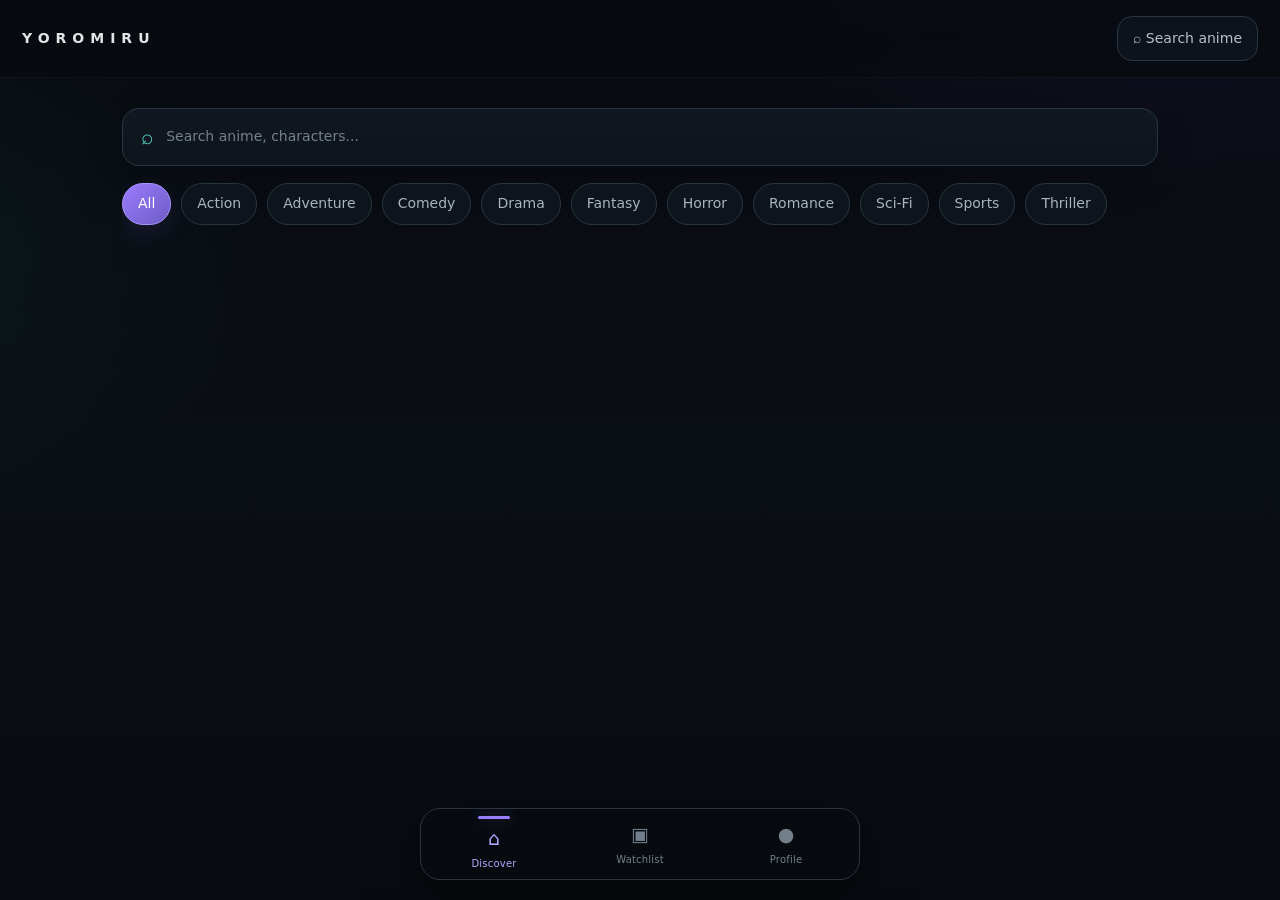
==== index.html @ e3114df3 "Add files via upload" ====
<!doctype html><html><head><meta charset="utf-8"><meta name="viewport" content="width=device-width,initial-scale=1"><meta name="theme-color" content="#0b0d14"><link rel="manifest" href="manifest.webmanifest"><link rel="stylesheet" href="styles.css?v=445"><title>Yorumiru — v4.4.4</title></head><body>
<header><b>YOROMIRU</b><button id="search">⌕ Search anime</button></header>
<main>
<section id="explore" class="page active"><div class="search"><span>⌕</span><input id="q" placeholder="Search anime, characters..."></div><div id="genres" class="chips"></div><div id="feed" class="grid"></div></section>
<section id="watch" class="page"><div class="tabs"><button class="active" data-tab="list">WATCHLIST</button><button data-tab="upcoming">UPCOMING</button></div><div id="watchContent"></div></section>
<section id="profile" class="page"><div class="hero">
<div class="banner" id="profileBanner" title="Change background"></div>
<button class="imageEdit bannerEdit" id="bannerEdit" aria-label="Change background">✎</button>
<div class="avatar" id="profileAvatar" title="Change profile picture">Y</div>
<button class="imageEdit avatarEdit" id="avatarEdit" aria-label="Change profile picture">✎</button>
<button id="dots">•••</button><h2 id="username">Yorumiru User</h2>
<input type="file" id="bannerFile" accept="image/*" hidden>
<input type="file" id="avatarFile" accept="image/*" hidden>
</div><div class="stats"><div><b id="hours">0h</b><small>TIME WATCHED</small></div><div><b id="episodes">0</b><small>EPISODES</small></div><div><b>0</b><small>FRIENDS</small></div></div><section><h3>Favorite shows</h3><div id="favShows" class="row"></div></section><section><div class="sectionHead"><h3>Favorite characters</h3><button id="addChar">＋ Add</button></div><div id="favChars" class="row"></div></section><section><h3>My collection</h3><div id="collection"></div></section><div class="developer"><b>Yorumiru</b><span>Developed by Irfanul Haq M</span><span>irfanulhaqm@gmail.com · 7907759546</span></div></section>
</main><nav><button class="nav active" data-page="explore">⌂<small>Discover</small></button><button class="nav" data-page="watch">▣<small>Watchlist</small></button><button class="nav" data-page="profile">●<small>Profile</small></button></nav>
<dialog id="animeDlg"><div id="anime"></div></dialog><dialog id="epDlg"><div id="eps"></div></dialog><dialog id="settingsDlg"><div class="modal">
<button class="x" data-close="settingsDlg">×</button><h2>Profile & settings</h2>
<label>Username<input id="name"></label>
<div class="imageSettings"><button class="secondary" id="settingsAvatar">Change profile picture</button><button class="secondary" id="settingsBanner">Change background</button></div>
<button class="primary wide" id="save">Save</button><p class="muted">Accounts can use a username without phone number or email.</p>
</div></dialog><dialog id="charDlg"><div class="modal"><button class="x" data-close="charDlg">×</button><h2>Favorite character</h2><input id="cq" placeholder="Search a character..."><div id="chars"></div></div></dialog>
<dialog id="bannerDlg"><div class="modal"><button class="x" data-close="bannerDlg">×</button><h2>Anime banner collection</h2><p class="muted">Choose a banner from anime artwork, or search for an anime.</p><div class="bannerSearch"><input id="bq" placeholder="Search anime banners..."><button class="secondary" id="bSearch">Search</button></div><div id="bannerList" class="bannerGrid"></div></div></dialog>
<script src="app.js?v=445"></script></body></html>
---- styles.css ----
*{box-sizing:border-box}
:root{
  --bg:#080b10;
  --bg2:#0b1016;
  --surface:#10161e;
  --surface2:#141c25;
  --surface3:#1a2430;
  --line:#25313d;
  --line-soft:#ffffff0a;
  --text:#f4f6f8;
  --muted:#8c98a5;
  --muted2:#b6c0ca;
  --accent:#9a7cff;
  --accent-soft:#b8a5ff;
  --teal:#55d7c7;
  --teal-soft:#8ce8dd;
  --success:#70d6a3;
  --danger:#ed7f98;
  --radius:18px;
  --shadow:0 18px 55px #00000080;
}

html{background:var(--bg);color-scheme:dark}
body{
  margin:0;
  min-height:100vh;
  color:var(--text);
  background:
    radial-gradient(760px 430px at 92% -8%,#6e4cff18,transparent 66%),
    radial-gradient(620px 420px at -12% 28%,#1b777019,transparent 68%),
    linear-gradient(180deg,#080b10 0%,#0a0f15 52%,#080b10 100%);
  font:14px/1.55 Inter,ui-sans-serif,system-ui,-apple-system,BlinkMacSystemFont,"Segoe UI",sans-serif;
  letter-spacing:.008em;
}
body:before{
  content:"";
  position:fixed;inset:0;pointer-events:none;z-index:-1;
  background:linear-gradient(115deg,transparent 0 58%,#9a7cff05 72%,transparent 90%);
}
button,input{font:inherit;color:inherit}
button{cursor:pointer;-webkit-tap-highlight-color:transparent}
button:focus-visible,input:focus-visible{outline:2px solid var(--accent);outline-offset:3px}

header{
  height:78px;
  display:flex;
  align-items:center;
  justify-content:space-between;
  padding:14px 22px;
  position:sticky;top:0;z-index:20;
  background:#080b10e8;
  backdrop-filter:blur(22px) saturate(125%);
  border-bottom:1px solid #ffffff08;
}
header b{
  font-size:14px;
  letter-spacing:6px;
  font-weight:650;
  color:#eef1f4;
  opacity:.95;
}
header button{
  min-width:136px;
  background:#10161ed9;
  border:1px solid #293744;
  border-radius:15px;
  padding:11px 15px;
  color:var(--muted2);
  transition:.22s ease;
}
header button:hover{
  color:var(--text);
  border-color:#4a4b68;
  background:#151c25;
  transform:translateY(-1px);
}

main{max-width:1080px;margin:auto;padding:30px 22px 112px}
.page{display:none;animation:pageIn .24s ease both}
.page.active{display:block}
@keyframes pageIn{from{opacity:.45;transform:translateY(7px)}to{opacity:1;transform:none}}

.search{
  display:flex;gap:12px;align-items:center;
  min-height:58px;padding:0 18px;
  background:linear-gradient(180deg,#111821ee,#0e151de8);
  border:1px solid #293642;
  border-radius:17px;
  box-shadow:0 10px 34px #00000038;
  transition:.22s ease;
}
.search:focus-within{
  border-color:#5e4f8d;
  box-shadow:0 0 0 4px #9a7cff0b,0 15px 40px #00000055;
}
.search span{font-size:21px;color:var(--teal)}
input{width:100%;padding:14px 0;background:transparent;border:0;outline:0;color:var(--text)}
input::placeholder{color:#74808c}

.chips,.tabs,.row{display:flex;gap:10px;overflow:auto;scrollbar-width:none}
.chips::-webkit-scrollbar,.tabs::-webkit-scrollbar,.row::-webkit-scrollbar{display:none}
.chips{padding:17px 0 20px}
.chips button,.tabs button,.sectionHead button,.secondary{
  padding:9px 15px;
  border-radius:999px;
  border:1px solid #273541;
  background:#0d141b;
  color:#aab5bf;
  white-space:nowrap;
  transition:.2s ease;
}
.chips button:hover,.tabs button:hover,.secondary:hover{
  color:var(--text);border-color:#465362;background:#151d26;
}
.chips button.active,.tabs button.active{
  background:linear-gradient(135deg,#9a7cff,#6d5bc4);
  color:#fff;
  border-color:#aa96ff;
  box-shadow:0 8px 24px #5d46bd2d;
}
.tabs{margin-bottom:24px}
.tabs button{
  flex:1;
  min-height:44px;
  border-radius:13px;
  font-weight:700;
  letter-spacing:.07em;
  font-size:12px;
}

.grid{
  display:grid;
  grid-template-columns:repeat(4,minmax(0,1fr));
  gap:18px;
}
.card{
  position:relative;
  background:#10161de8;
  border:1px solid #273440;
  border-radius:19px;
  overflow:hidden;
  box-shadow:0 12px 35px #0000003d;
  transition:transform .25s ease,border-color .25s ease,box-shadow .25s ease;
}
.card:after{
  content:"";position:absolute;inset:0;pointer-events:none;
  border-radius:inherit;
  box-shadow:inset 0 1px #ffffff08;
}
.card:hover{
  transform:translateY(-4px);
  border-color:#4a5268;
  box-shadow:0 20px 45px #00000065;
}
.poster{
  aspect-ratio:2/3;
  background:#111923;
  overflow:hidden;
}
.poster img{
  width:100%;height:100%;object-fit:cover;display:block;
  transition:transform .45s ease,filter .45s ease;
}
.card:hover .poster img{transform:scale(1.035);filter:saturate(1.05)}
.body{padding:13px 14px 15px}
.title{
  font-weight:700;
  white-space:nowrap;overflow:hidden;text-overflow:ellipsis;
  font-size:13px;
}
.meta,.muted{font-size:11px;color:var(--muted)}
.meta{margin-top:3px}

.watch{
  display:grid;
  grid-template-columns:82px 1fr;
  gap:15px;
  padding:15px 4px;
  border-bottom:1px solid var(--line-soft);
  transition:.2s ease;
}
.watch:hover{background:#ffffff03}
.thumb{
  width:82px;height:109px;border-radius:13px;overflow:hidden;
  background:var(--surface2);border:1px solid #273440;
}
.thumb img{width:100%;height:100%;object-fit:cover}
.watch b{font-weight:700}
.bar{
  height:5px;background:#252e38;border-radius:99px;
  margin-top:10px;overflow:hidden;
}
.bar i{
  display:block;height:100%;
  background:linear-gradient(90deg,var(--teal),var(--accent));
  border-radius:inherit;
}

.hero{
  height:322px;
  position:relative;
  margin-bottom:76px;
  border-radius:24px;
  overflow:visible;
  background:var(--surface);
  border:1px solid #293642;
  box-shadow:var(--shadow);
}
.banner{
  height:244px;
  border-radius:23px 23px 0 0;
  overflow:hidden;
  position:relative;
  background:
    radial-gradient(circle at 78% 30%,#9a7cff25,transparent 34%),
    linear-gradient(135deg,#123331,#172735 58%,#171324);
}
.banner:before{
  content:"";position:absolute;inset:0;
  background:
    linear-gradient(110deg,transparent 35%,#55d7c70b 60%,transparent 75%),
    radial-gradient(450px 180px at 50% 100%,#00000055,transparent 70%);
}
.banner:after{
  content:"";position:absolute;inset:0;
  background:linear-gradient(180deg,transparent 30%,#0d141b 100%);
}
.avatar{
  position:absolute;bottom:-40px;left:28px;
  width:112px;height:112px;border-radius:50%;
  border:6px solid var(--bg);
  display:grid;place-items:center;
  background:linear-gradient(140deg,var(--accent),#5b9ff7);
  color:#fff;font-size:30px;font-weight:800;
  box-shadow:0 10px 28px #00000090;
}
.hero h2{
  position:absolute;left:158px;bottom:15px;margin:0;
  font-size:23px;font-weight:700;letter-spacing:-.02em;
}
.hero #dots{
  position:absolute;right:16px;bottom:15px;
  width:42px;height:42px;padding:0;
  background:#0a1016cc;
  border:1px solid #ffffff12;
  border-radius:50%;
  color:#fff;
}

.stats{display:grid;grid-template-columns:repeat(3,1fr);gap:12px}
.stats div{
  background:linear-gradient(180deg,#121a22,#0e151c);
  border:1px solid #293642;
  padding:15px 10px;
  text-align:center;
  border-radius:16px;
  box-shadow:0 8px 25px #00000025;
}
.stats b{display:block;color:var(--teal);font-size:21px;font-weight:750}
.stats small{font-size:8px;color:var(--muted);letter-spacing:.11em}
section section{margin-top:34px}
section h3{font-size:15px;letter-spacing:.01em;margin-bottom:12px}
.sectionHead{display:flex;justify-content:space-between;align-items:center}
.sectionHead h3{margin:0}
.sectionHead button{font-size:12px}

.row{min-height:105px;padding:4px 1px 6px}
.mini{width:108px;flex:none}
.mini img{
  width:108px;height:148px;object-fit:cover;
  border-radius:12px;border:1px solid #2a3742;
}
.mini b{display:block;font-size:11px;margin-top:6px;white-space:nowrap;overflow:hidden;text-overflow:ellipsis}
.char{width:86px;flex:none;text-align:center}
.char img{
  width:70px;height:70px;border-radius:50%;object-fit:cover;
  border:2px solid #30404c;
}
.char small{display:block;margin-top:5px;white-space:nowrap;overflow:hidden;text-overflow:ellipsis}

.developer{
  margin-top:36px;padding:18px;
  background:#0f161de8;
  border:1px solid #293642;
  border-radius:16px;
  display:grid;gap:4px;color:var(--muted);
}
.developer b{color:var(--text)}

nav{
  position:fixed;bottom:0;left:0;right:0;
  height:82px;
  display:grid;grid-template-columns:repeat(3,1fr);
  background:#080c11ee;
  border-top:1px solid #202c37;
  backdrop-filter:blur(24px) saturate(125%);
  z-index:30;
  padding-bottom:env(safe-area-inset-bottom);
}
.nav{
  position:relative;
  border:0;background:transparent;
  color:#727f8b;font-size:19px;
  transition:.2s ease;
}
.nav small{display:block;font-size:10px;margin-top:3px;letter-spacing:.02em}
.nav.active{color:var(--accent-soft)}
.nav.active:before{
  content:"";display:block;
  width:32px;height:3px;border-radius:99px;
  background:var(--accent);
  margin:0 auto 5px;
  box-shadow:0 0 16px #9a7cff55;
}

dialog{
  width:min(780px,calc(100% - 18px));
  max-height:91vh;padding:0;
  border:1px solid #36414f;
  border-radius:23px;
  background:#0e141b;
  color:var(--text);
  box-shadow:0 30px 100px #000c;
}
dialog::backdrop{background:#000c;backdrop-filter:blur(6px)}
.modal,#anime,#eps{padding:23px}
.x{
  float:right;border:0;background:#ffffff07;
  font-size:27px;color:var(--muted);
  width:38px;height:38px;border-radius:50%;
}
.x:hover{background:#ffffff10;color:var(--text)}
.primary{
  background:linear-gradient(135deg,var(--accent),#6d5bc7);
  color:#fff;border:0;border-radius:13px;
  padding:11px 17px;font-weight:750;
  box-shadow:0 10px 25px #5d46bd38;
}
.primary:hover{filter:brightness(1.08);transform:translateY(-1px)}
.wide{width:100%;margin:10px 0}

.detailBanner{
  height:270px;border-radius:17px;overflow:hidden;
  background:var(--surface2);border:1px solid #2a3742;
  position:relative;
}
.detailBanner:after{
  content:"";position:absolute;inset:0;
  background:linear-gradient(180deg,transparent 42%,#0e141b 100%);
  pointer-events:none;
}
.detailBanner img{width:100%;height:100%;object-fit:cover}
.detailHead{
  display:flex;gap:16px;margin-top:-48px;
  position:relative;padding:0 13px;z-index:1;
}
.detailPoster{
  width:106px;height:156px;border-radius:13px;
  overflow:hidden;border:4px solid #0e141b;
  background:var(--surface2);box-shadow:0 14px 30px #000a;
}
.detailPoster img{width:100%;height:100%;object-fit:cover}
.detailHead h1{
  margin:62px 0 4px;font-size:26px;
  line-height:1.12;letter-spacing:-.025em;
}
.detailHead+.primary{margin:17px 13px 0}

.chars{display:flex;gap:12px;overflow:auto;scrollbar-width:none}
.chars::-webkit-scrollbar{display:none}
.cmini{width:78px;flex:none;text-align:center}
.cmini img{width:66px;height:66px;border-radius:50%;object-fit:cover;border:2px solid #30404c}
.cmini small{display:block;white-space:nowrap;overflow:hidden;text-overflow:ellipsis;margin-top:5px}

.season{
  display:flex;justify-content:space-between;align-items:center;
  padding:15px 16px;
  background:linear-gradient(180deg,#111a22,#0e151c);
  border:1px solid #293642;
  border-radius:13px;
  margin:8px 0;
  transition:.2s ease;
}
.season:hover{border-color:#4b526b;background:#151d26;transform:translateX(2px)}

.episode{
  display:grid;grid-template-columns:42px 1fr auto;
  gap:12px;align-items:center;
  padding:12px;
  background:#101820;
  border:1px solid #293642;
  border-radius:12px;
  margin:7px 0;
  transition:.18s ease;
}
.episode:hover{border-color:#4b526b;background:#151d25}
.episode.done{border-color:#2d594a;background:#0f211a}
.num{
  width:36px;height:36px;display:grid;place-items:center;
  background:#1a2430;border-radius:10px;
}
.done .num{background:#235441;color:#baffdf}

.similar{display:flex;gap:11px;overflow:auto;scrollbar-width:none}
.similar::-webkit-scrollbar{display:none}
.sim{width:108px;flex:none}
.sim img{width:108px;height:148px;object-fit:cover;border-radius:11px;border:1px solid #293642}
.sim b{display:block;font-size:11px;margin-top:5px;white-space:nowrap;overflow:hidden;text-overflow:ellipsis}

.result{
  display:flex;gap:10px;width:100%;text-align:left;
  background:#101820;border:1px solid #293642;
  border-radius:12px;margin:7px 0;padding:8px;
}
.result img{width:55px;height:75px;object-fit:cover;border-radius:8px}

@media(max-width:850px){
  .grid{grid-template-columns:repeat(3,minmax(0,1fr))}
}
@media(max-width:600px){
  header{height:72px;padding:12px 16px}
  header b{letter-spacing:5px;font-size:13px}
  header button{min-width:auto;padding:10px 13px}
  main{padding:22px 14px 104px}
  .search{min-height:56px}
  .grid{grid-template-columns:repeat(2,minmax(0,1fr));gap:14px}
  .card{border-radius:17px}
  .body{padding:11px 12px 13px}
  .hero{height:306px;margin-bottom:72px;border-radius:21px}
  .banner{height:226px;border-radius:20px 20px 0 0}
  .hero h2{font-size:20px;left:146px;bottom:13px;max-width:calc(100% - 205px);white-space:nowrap;overflow:hidden;text-overflow:ellipsis}
  .detailBanner{height:220px}
  .detailHead h1{font-size:22px}
}
@media(min-width:900px){
  nav{
    left:50%;right:auto;bottom:20px;
    transform:translateX(-50%);
    width:440px;height:72px;
    border:1px solid #293642;
    border-radius:20px;
    box-shadow:var(--shadow);
    overflow:hidden;
  }
}

/* V4.3 episode + recommendation patch */
.sim{cursor:pointer;transition:transform .2s ease,border-color .2s ease}
.sim:hover{transform:translateY(-3px)}
.sim img{display:block}
.episode{cursor:pointer}
#epLoading{padding:8px 0 10px}
#epList .episode .muted{display:-webkit-box;-webkit-line-clamp:2;-webkit-box-orient:vertical;overflow:hidden}

/* Yorumiru V4.3.1 interaction patch */
.banner{cursor:pointer;background-size:cover;background-position:center}
.banner.hasImage:after{background:linear-gradient(180deg,#00000018 20%,#0d141b 100%)}
.avatar{cursor:pointer;background-size:cover;background-position:center}
.imageEdit{
  position:absolute;z-index:6;width:32px;height:32px;padding:0;
  display:grid;place-items:center;border-radius:50%;
  background:#080d14e8;border:1px solid #ffffff1a;color:#fff;
  box-shadow:0 8px 20px #0009;font-size:14px;
}
.bannerEdit{right:14px;top:14px}
.avatarEdit{left:86px;bottom:22px}
.imageSettings{display:grid;grid-template-columns:1fr 1fr;gap:8px;margin:12px 0}
.secondary{
  padding:10px 14px;border-radius:999px;border:1px solid #273541;
  background:#0d141b;color:#aab5bf;
}
.secondary:hover{color:var(--text);border-color:#465362;background:#151d26}
.detailActions{display:flex;gap:9px;align-items:center;margin:17px 13px 0}
.detailActions .primary{margin:0}
.favoriteAction{
  background:#10161e;color:var(--muted2);border:1px solid #293642;
  border-radius:13px;padding:11px 15px;font-weight:750;
}
.favoriteAction.on{color:#f0b3ff;border-color:#8d6eea;background:#211735}
.poster{position:relative}
.favBtn{
  position:absolute;right:9px;top:9px;z-index:4;
  width:38px;height:38px;border-radius:50%;padding:0;
  display:grid;place-items:center;
  background:#080d14d9;border:1px solid #ffffff20;color:#fff;
  font-size:20px;backdrop-filter:blur(7px);
}
.favBtn.on{color:#f0b3ff;border-color:#8d6eea;background:#241735e8}
.miniImg{position:relative}
.miniHeart{
  position:absolute;right:5px;top:5px;width:28px;height:28px;
  border-radius:50%;padding:0;background:#080d14d9;
  border:1px solid #ffffff20;color:#f0b3ff;
}
.favMini,.collectionItem{cursor:pointer}
.favMini{transition:.18s ease}
.favMini:hover{transform:translateY(-2px)}
.collectionItem{position:relative;padding-right:38px}
.collectionItem .chev{position:absolute;right:15px;color:var(--muted)}
.charImg{position:relative;width:70px;height:70px;margin:auto}
.charImg img{width:70px;height:70px;border-radius:50%;object-fit:cover;border:2px solid #30404c}
.removeChar{
  position:absolute;right:-2px;top:-4px;width:22px;height:22px;
  padding:0;border-radius:50%;background:#080d14e8;
  border:1px solid #ffffff20;color:#fff;
}
@media(max-width:600px){
  .detailActions{flex-wrap:wrap}
  .detailActions .primary,.favoriteAction{flex:1}
  .bannerEdit{right:10px;top:10px}
  .avatarEdit{left:82px}
}
/* V4.3.2 anime banner collection */
.bannerSearch{display:flex;gap:8px;margin:12px 0 16px}
.bannerSearch input{border:1px solid #293642;background:#101820;border-radius:12px;padding:11px 13px}
.bannerSearch .secondary{border-radius:12px;min-width:86px}
.bannerGrid{display:grid;grid-template-columns:repeat(2,minmax(0,1fr));gap:10px;max-height:58vh;overflow:auto;padding-right:2px}
.bannerChoice{display:block;text-align:left;padding:0;background:#101820;border:1px solid #293642;border-radius:12px;overflow:hidden;color:var(--text);cursor:pointer}
.bannerChoice:hover{border-color:#7666b0;transform:translateY(-2px)}
.bannerChoice img{display:block;width:100%;height:86px;object-fit:cover}
.bannerChoice span{display:block;padding:7px 9px;font-size:11px;white-space:nowrap;overflow:hidden;text-overflow:ellipsis}
.result{align-items:center;color:var(--text);cursor:pointer;text-decoration:none}
.result span{font-weight:700}
@media(max-width:600px){.bannerGrid{grid-template-columns:1fr}.bannerChoice img{height:92px}}

/* V4.4.2 profile frame refinement */
.hero .banner{box-shadow:inset 0 0 0 1px #ffffff08}
.avatar{z-index:7}
.avatarEdit{z-index:8;left:108px;bottom:18px}
.hero #dots{z-index:8}
@media(max-width:600px){
  .avatar{left:24px;width:104px;height:104px;border-width:5px;bottom:-38px}
  .avatarEdit{left:99px;bottom:18px}
  .hero #dots{right:14px;bottom:13px}
}

/* V4.4.4 upcoming episodes */
.upLoading,.upEmpty{padding:28px 4px;color:var(--muted)}
.upList{display:grid;gap:12px;margin-top:14px}
.upCard{display:grid;grid-template-columns:70px 1fr auto;align-items:center;gap:14px;padding:12px;background:linear-gradient(180deg,#121a22,#0e151c);border:1px solid #293642;border-radius:16px;cursor:pointer;transition:.2s ease}
.upCard:hover{border-color:#4b5665;transform:translateY(-1px)}
.upThumb{width:70px;height:92px;border-radius:11px;overflow:hidden;background:var(--surface2);border:1px solid #273440}
.upThumb img{width:100%;height:100%;object-fit:cover;display:block}
.upInfo h3{margin:0 0 3px;font-size:15px}
.upEp{color:var(--teal);font-weight:700;margin-bottom:3px}
.upInfo strong{display:inline-block;margin-top:5px;color:var(--accent-soft);font-size:12px}
.upCard .chev{font-size:24px;color:var(--muted2)}
@media(max-width:600px){.upCard{grid-template-columns:62px 1fr auto}.upThumb{width:62px;height:82px}.upInfo h3{font-size:14px}}

/* V4.4.5 — Explore redesign: editorial spotlight + shuffled discovery grid */
#feed{align-items:start}
#feed:not(.searchResults) .card.feature{
  grid-column:span 2;
  grid-row:span 2;
  min-height:100%;
}
#feed:not(.searchResults) .card.feature .poster{
  aspect-ratio:16/10;
  min-height:245px;
}
#feed:not(.searchResults) .card.feature .body{padding:16px 17px 18px}
#feed:not(.searchResults) .card.feature .title{font-size:16px;white-space:normal;line-height:1.35}
#feed:not(.searchResults) .card.feature .meta{font-size:12px;margin-top:6px}
#feed:not(.searchResults) .card.feature .favBtn{width:46px;height:46px;font-size:22px}
#feed:not(.searchResults) .card:not(.feature){animation:recommendIn .3s ease both}
#feed:not(.searchResults) .card:nth-child(2){animation-delay:.025s}
#feed:not(.searchResults) .card:nth-child(3){animation-delay:.05s}
#feed:not(.searchResults) .card:nth-child(4){animation-delay:.075s}
#feed:not(.searchResults) .card:nth-child(5){animation-delay:.1s}
@keyframes recommendIn{from{opacity:0;transform:translateY(8px)}to{opacity:1;transform:none}}
@media(max-width:850px){
  #feed:not(.searchResults) .card.feature{grid-column:span 2;grid-row:span 1}
  #feed:not(.searchResults) .card.feature .poster{aspect-ratio:16/9;min-height:0}
}
@media(max-width:600px){
  #feed:not(.searchResults) .card.feature .poster{aspect-ratio:16/9}
  #feed:not(.searchResults) .card.feature .body{padding:13px 14px 15px}
  #feed:not(.searchResults) .card.feature .title{font-size:14px}
}
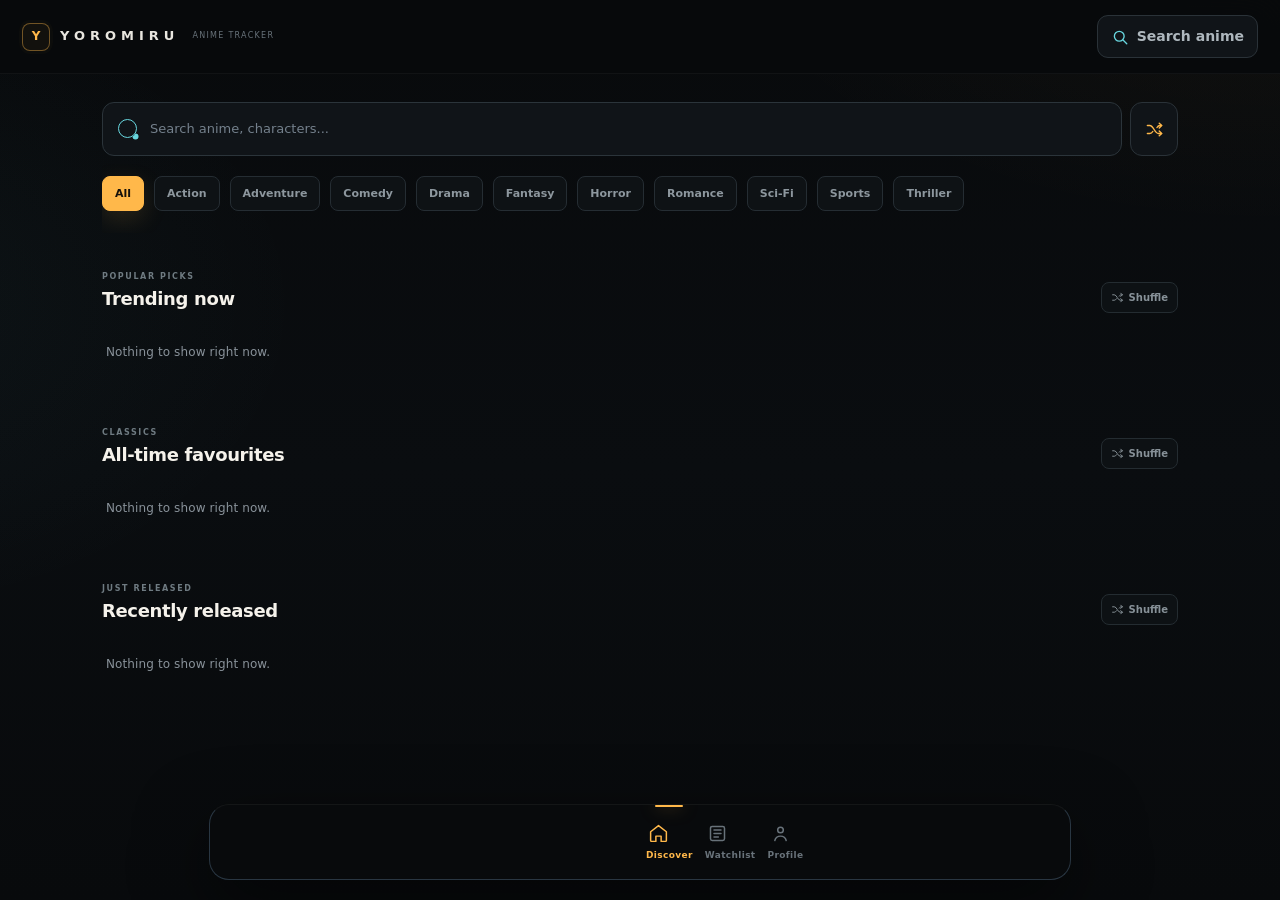
==== commit d71adf23: "Add files via upload" ====
--- a/index.html
+++ b/index.html
@@ -1,18 +1,36 @@
-<!doctype html><html><head><meta charset="utf-8"><meta name="viewport" content="width=device-width,initial-scale=1"><meta name="theme-color" content="#0b0d14"><link rel="manifest" href="manifest.webmanifest"><link rel="stylesheet" href="styles.css?v=445"><title>Yorumiru — v4.4.4</title></head><body>
-<header><b>YOROMIRU</b><button id="search">⌕ Search anime</button></header>
+<!doctype html><html><head><meta charset="utf-8"><meta name="viewport" content="width=device-width,initial-scale=1"><meta name="theme-color" content="#0b0d0f"><link rel="manifest" href="manifest.webmanifest"><link rel="stylesheet" href="styles.css?v=450"><title>Yorumiru — v4.5</title></head><body>
+<header>
+  <div class="brand"><span class="brandMark">Y</span><b>YOROMIRU</b><span class="brandSub">ANIME TRACKER</span></div>
+  <button id="search" class="headerSearch"><span class="svgIcon"><span class="iconSlot" data-icon="search"></span></span><span>Search anime</span></button>
+</header>
 <main>
-<section id="explore" class="page active"><div class="search"><span>⌕</span><input id="q" placeholder="Search anime, characters..."></div><div id="genres" class="chips"></div><div id="feed" class="grid"></div></section>
+<section id="explore" class="page active">
+<div class="exploreTop"><div class="search"><span>⌕</span><input id="q" placeholder="Search anime, characters..."></div><button id="shuffleExplore" class="shuffleBtn" aria-label="Shuffle recommendations"><span class="svgIcon"><span class="iconSlot" data-icon="shuffle"></span></span></button></div>
+<div id="genres" class="chips"></div>
+<div id="discovery" class="discovery">
+  <div id="spotlight"></div>
+  <section class="railSection" id="continueSection"><div class="railHead"><div><small>KEEP WATCHING</small><h2>Continue watching</h2></div></div><div id="continueRail" class="posterRail"></div></section>
+  <section class="railSection"><div class="railHead"><div><small>POPULAR PICKS</small><h2>Trending now</h2></div><button class="railShuffle" data-rail="trending"><span class="svgIcon"><span class="iconSlot" data-icon="shuffle"></span></span> Shuffle</button></div><div id="trendingRail" class="posterRail"></div></section>
+  <section class="railSection"><div class="railHead"><div><small>CLASSICS</small><h2>All-time favourites</h2></div><button class="railShuffle" data-rail="classic"><span class="svgIcon"><span class="iconSlot" data-icon="shuffle"></span></span> Shuffle</button></div><div id="classicRail" class="posterRail"></div></section>
+  <section class="railSection"><div class="railHead"><div><small>JUST RELEASED</small><h2>Recently released</h2></div><button class="railShuffle" data-rail="recent"><span class="svgIcon"><span class="iconSlot" data-icon="shuffle"></span></span> Shuffle</button></div><div id="recentRail" class="posterRail"></div></section>
+</div>
+<div id="searchResults" class="grid searchResultsGrid" hidden></div>
+</section>
 <section id="watch" class="page"><div class="tabs"><button class="active" data-tab="list">WATCHLIST</button><button data-tab="upcoming">UPCOMING</button></div><div id="watchContent"></div></section>
 <section id="profile" class="page"><div class="hero">
 <div class="banner" id="profileBanner" title="Change background"></div>
-<button class="imageEdit bannerEdit" id="bannerEdit" aria-label="Change background">✎</button>
+<button class="imageEdit bannerEdit" id="bannerEdit" aria-label="Change background"><span class="svgIcon"><span class="iconSlot" data-icon="edit"></span></span></button>
 <div class="avatar" id="profileAvatar" title="Change profile picture">Y</div>
-<button class="imageEdit avatarEdit" id="avatarEdit" aria-label="Change profile picture">✎</button>
-<button id="dots">•••</button><h2 id="username">Yorumiru User</h2>
+<button class="imageEdit avatarEdit" id="avatarEdit" aria-label="Change profile picture"><span class="svgIcon"><span class="iconSlot" data-icon="edit"></span></span></button>
+<button id="dots" aria-label="Profile settings"><span class="svgIcon"><span class="iconSlot" data-icon="more"></span></span></button><h2 id="username">Yorumiru User</h2>
 <input type="file" id="bannerFile" accept="image/*" hidden>
 <input type="file" id="avatarFile" accept="image/*" hidden>
-</div><div class="stats"><div><b id="hours">0h</b><small>TIME WATCHED</small></div><div><b id="episodes">0</b><small>EPISODES</small></div><div><b>0</b><small>FRIENDS</small></div></div><section><h3>Favorite shows</h3><div id="favShows" class="row"></div></section><section><div class="sectionHead"><h3>Favorite characters</h3><button id="addChar">＋ Add</button></div><div id="favChars" class="row"></div></section><section><h3>My collection</h3><div id="collection"></div></section><div class="developer"><b>Yorumiru</b><span>Developed by Irfanul Haq M</span><span>irfanulhaqm@gmail.com · 7907759546</span></div></section>
-</main><nav><button class="nav active" data-page="explore">⌂<small>Discover</small></button><button class="nav" data-page="watch">▣<small>Watchlist</small></button><button class="nav" data-page="profile">●<small>Profile</small></button></nav>
+</div><div class="stats"><div><b id="hours">0h</b><small>TIME WATCHED</small></div><div><b id="episodes">0</b><small>EPISODES</small></div><div><b>0</b><small>FRIENDS</small></div></div><section><h3>Favorite shows</h3><div id="favShows" class="row"></div></section><section><div class="sectionHead"><h3>Favorite characters</h3><button id="addChar"><span class="svgIcon"><span class="iconSlot" data-icon="plus"></span></span> Add</button></div><div id="favChars" class="row"></div></section><section><h3>My collection</h3><div id="collection"></div></section><div class="developer"><b>Yorumiru</b><span>Developed by Irfanul Haq M</span><span>irfanulhaqm@gmail.com · 7907759546</span></div></section>
+</main><nav>
+  <button class="nav active" data-page="explore"><span class="navIcon"><span class="iconSlot" data-icon="home"></span></span><small>Discover</small></button>
+  <button class="nav" data-page="watch"><span class="navIcon"><span class="iconSlot" data-icon="list"></span></span><small>Watchlist</small></button>
+  <button class="nav" data-page="profile"><span class="navIcon"><span class="iconSlot" data-icon="user"></span></span><small>Profile</small></button>
+</nav>
 <dialog id="animeDlg"><div id="anime"></div></dialog><dialog id="epDlg"><div id="eps"></div></dialog><dialog id="settingsDlg"><div class="modal">
 <button class="x" data-close="settingsDlg">×</button><h2>Profile & settings</h2>
 <label>Username<input id="name"></label>
@@ -20,4 +38,4 @@
 <button class="primary wide" id="save">Save</button><p class="muted">Accounts can use a username without phone number or email.</p>
 </div></dialog><dialog id="charDlg"><div class="modal"><button class="x" data-close="charDlg">×</button><h2>Favorite character</h2><input id="cq" placeholder="Search a character..."><div id="chars"></div></div></dialog>
 <dialog id="bannerDlg"><div class="modal"><button class="x" data-close="bannerDlg">×</button><h2>Anime banner collection</h2><p class="muted">Choose a banner from anime artwork, or search for an anime.</p><div class="bannerSearch"><input id="bq" placeholder="Search anime banners..."><button class="secondary" id="bSearch">Search</button></div><div id="bannerList" class="bannerGrid"></div></div></dialog>
-<script src="app.js?v=445"></script></body></html>+<script src="app.js?v=450"></script></body></html>
--- a/styles.css
+++ b/styles.css
@@ -578,3 +578,319 @@
   #feed:not(.searchResults) .card.feature .body{padding:13px 14px 15px}
   #feed:not(.searchResults) .card.feature .title{font-size:14px}
 }
+
+/* V4.4.6 Explore redesign — editorial discovery layout */
+.exploreTop{display:grid;grid-template-columns:1fr 52px;gap:10px;align-items:stretch;margin-bottom:10px}
+.shuffleBtn{border:1px solid #293642;border-radius:17px;background:linear-gradient(180deg,#121a22,#0e151c);color:var(--teal);font-size:24px;box-shadow:0 10px 28px #0000002e}
+.shuffleBtn:active{transform:rotate(30deg) scale(.96)}
+.discovery{display:block}
+#genres{padding:12px 0 20px}
+.railSection{margin:30px 0 0}
+.railHead{display:flex;align-items:end;justify-content:space-between;gap:12px;margin-bottom:12px}
+.railHead small{display:block;color:var(--teal);font-size:9px;letter-spacing:.18em;font-weight:800;margin-bottom:2px}
+.railHead h2{font-size:19px;margin:0;letter-spacing:-.02em}
+.railShuffle{border:0;background:transparent;color:var(--muted);font-size:11px;padding:5px 2px}
+.railShuffle:hover{color:var(--text)}
+.posterRail{display:flex;gap:13px;overflow-x:auto;padding:2px 2px 10px;scrollbar-width:none;scroll-snap-type:x proximity}
+.posterRail::-webkit-scrollbar{display:none}
+.railCard{width:142px;flex:0 0 142px;scroll-snap-align:start;cursor:pointer}
+.railPoster{height:201px;border-radius:15px;overflow:hidden;position:relative;background:#111923;border:1px solid #293642;box-shadow:0 10px 26px #00000035}
+.railPoster img{width:100%;height:100%;object-fit:cover;display:block;transition:transform .35s ease}
+.railCard:hover .railPoster img{transform:scale(1.035)}
+.railTitle{font-weight:700;font-size:12px;margin:8px 2px 0;white-space:nowrap;overflow:hidden;text-overflow:ellipsis}
+.railMeta{font-size:10px;color:var(--muted);margin:2px 2px 0}
+.railProgress{height:4px;background:#252e38;border-radius:99px;margin:7px 2px 0;overflow:hidden}
+.railProgress i{display:block;height:100%;background:linear-gradient(90deg,var(--teal),var(--accent));border-radius:inherit}
+.railFav{position:absolute;top:8px;right:8px;width:34px;height:34px;border-radius:50%;border:1px solid #ffffff24;background:#080d14d9;color:#fff;backdrop-filter:blur(7px);font-size:18px;padding:0}
+.railFav.on{color:#f0b3ff;border-color:#8d6eea;background:#241735e8}
+.railBadge{position:absolute;left:8px;bottom:8px;padding:4px 7px;border-radius:7px;background:#080d14dd;border:1px solid #ffffff1a;font-size:8px;letter-spacing:.08em;color:#dce5eb}
+.railEmpty{color:var(--muted);font-size:12px;padding:15px 2px}
+.spotlight{position:relative;height:330px;border:1px solid #293642;border-radius:24px;overflow:hidden;background:#111923;box-shadow:0 22px 55px #00000045;cursor:pointer}
+.spotImage,.spotImage img{position:absolute;inset:0;width:100%;height:100%}
+.spotImage img{object-fit:cover;object-position:center}
+.spotShade{position:absolute;inset:0;background:linear-gradient(90deg,#070b10f5 0%,#070b10b5 34%,#070b1030 68%,#070b1005 100%),linear-gradient(0deg,#070b10d8 0%,transparent 55%)}
+.spotCopy{position:absolute;left:25px;bottom:24px;width:min(520px,72%)}
+.spotCopy small{color:var(--teal);font-size:9px;letter-spacing:.18em;font-weight:800}
+.spotCopy h1{font-size:29px;line-height:1.08;margin:5px 0 5px;letter-spacing:-.035em}
+.spotMeta{font-size:11px;color:#c0c9d0}
+.spotCopy p{font-size:11px;line-height:1.55;color:#9faab4;margin:9px 0 12px;display:-webkit-box;-webkit-line-clamp:2;-webkit-box-orient:vertical;overflow:hidden}
+.spotBtn{padding:9px 15px;border-radius:11px;font-size:11px}
+.searchResultsGrid{margin-top:5px}
+.searchResultsGrid[hidden],#discovery[hidden]{display:none}
+.searchLoading,.searchEmpty{padding:30px 4px}
+#continueSection[hidden]{display:none}
+@media(max-width:600px){
+ .exploreTop{grid-template-columns:1fr 48px}
+ .spotlight{height:300px;border-radius:20px}
+ .spotCopy{left:18px;bottom:18px;width:82%}
+ .spotCopy h1{font-size:23px}
+ .spotCopy p{font-size:10px;margin:7px 0 10px}
+ .railSection{margin-top:26px}
+ .railHead h2{font-size:17px}
+ .railCard{width:128px;flex-basis:128px}
+ .railPoster{height:182px;border-radius:14px}
+}
+@media(min-width:900px){.spotlight{height:360px}.railCard{width:154px;flex-basis:154px}.railPoster{height:218px}}
+
+/* =========================================================
+   YOROMIRU 4.5 — OBSIDIAN / SIGNAL VISUAL SYSTEM
+   Full visual overhaul: new palette, geometry, iconography,
+   navigation, cards, profile frame and dialogs.
+   ========================================================= */
+:root{
+  --bg:#080a0c;
+  --bg2:#0d1013;
+  --surface:#111519;
+  --surface2:#151a1f;
+  --surface3:#1b2228;
+  --line:#2a3238;
+  --line-soft:#ffffff0d;
+  --text:#f5f2eb;
+  --muted:#89929a;
+  --muted2:#c0c6ca;
+  --accent:#ffb84a;
+  --accent-soft:#ffd27e;
+  --teal:#68d7df;
+  --teal-soft:#9be9ed;
+  --success:#71d39b;
+  --danger:#ef7181;
+  --radius:14px;
+  --shadow:0 24px 70px #00000080;
+}
+html{background:var(--bg);color-scheme:dark}
+body{
+  background:
+    radial-gradient(900px 500px at 100% -10%,#ffb84a0c,transparent 64%),
+    radial-gradient(700px 480px at -12% 34%,#68d7df0a,transparent 66%),
+    linear-gradient(180deg,#080a0c 0%,#0a0d10 52%,#080a0c 100%);
+  color:var(--text);
+  font-family:Inter,ui-sans-serif,system-ui,-apple-system,BlinkMacSystemFont,"Segoe UI",sans-serif;
+}
+body:before{background:linear-gradient(125deg,transparent 0 50%,#ffb84a04 70%,transparent 92%)}
+button{font-weight:600}
+
+/* Header */
+header{
+  height:74px;padding:12px 22px;
+  background:#080a0cf0;border-bottom:1px solid #ffffff0a;
+  backdrop-filter:blur(20px) saturate(120%);
+}
+.brand{display:flex;align-items:center;gap:10px;min-width:0}
+.brandMark{
+  width:28px;height:28px;display:grid;place-items:center;
+  border:1px solid #ffb84a66;border-radius:8px;
+  color:var(--accent);font-size:12px;font-weight:900;letter-spacing:0;
+  background:#ffb84a0c;box-shadow:0 0 0 3px #ffb84a05;
+}
+.brand b{font-size:13px;letter-spacing:5px;color:#f5f2eb}
+.brandSub{font-size:8px;letter-spacing:.16em;color:#68727a;padding-left:3px}
+.headerSearch{
+  display:flex;align-items:center;gap:8px;min-width:142px;
+  border:1px solid #2a3238;border-radius:11px;padding:10px 13px;
+  background:#101418;color:#aeb7bd;transition:.2s ease;
+}
+.headerSearch:hover{border-color:#4b555d;color:var(--text);background:#151a1e}
+.svgIcon,.iconSlot{display:inline-flex;align-items:center;justify-content:center}
+.svgIcon svg,.iconSlot svg{width:18px;height:18px;fill:none;stroke:currentColor;stroke-width:1.8;stroke-linecap:round;stroke-linejoin:round}
+.headerSearch .svgIcon{color:var(--teal)}
+
+main{max-width:1120px;padding:28px 22px 116px}
+.page{animation:pageIn .2s ease both}
+
+/* Search */
+.exploreTop{grid-template-columns:1fr 48px;gap:8px;margin-bottom:8px}
+.search{
+  min-height:54px;padding:0 16px;border-radius:12px;
+  background:#101418;border:1px solid #2b343a;box-shadow:none;
+}
+.search:focus-within{border-color:#68d7df66;box-shadow:0 0 0 3px #68d7df0b}
+.search span{font-size:0;color:var(--teal)}
+.search span:before{content:"";display:block;width:17px;height:17px;border:1.8px solid currentColor;border-radius:50%;box-shadow:8px 8px 0 -6.5px currentColor;transform:translate(-1px,-1px)}
+.search input{font-size:13px}
+.shuffleBtn{
+  border:1px solid #2a3238;border-radius:12px;background:#101418;color:var(--accent);
+  box-shadow:none;font-size:0;display:grid;place-items:center;transition:.2s ease;
+}
+.shuffleBtn:hover{border-color:#ffb84a66;background:#16191b}
+.shuffleBtn:active{transform:rotate(90deg) scale(.94)}
+.shuffleBtn .svgIcon svg{width:19px;height:19px}
+#genres{padding:12px 0 22px}
+.chips button{
+  border-radius:8px;padding:8px 12px;background:#0e1215;border:1px solid #252d33;color:#8d979e;
+  font-size:11px;font-weight:650;
+}
+.chips button.active{background:#ffb84a;color:#16110a;border-color:#ffb84a;box-shadow:0 8px 24px #ffb84a22}
+
+/* Discovery hierarchy */
+.spotlight{
+  height:372px;border-radius:18px;border:1px solid #30383d;
+  background:#101417;box-shadow:0 25px 70px #00000055;
+}
+.spotImage img{object-position:center 35%;filter:saturate(.92) contrast(1.04)}
+.spotShade{background:linear-gradient(90deg,#080a0cf5 0%,#080a0cc9 30%,#080a0c48 65%,#080a0c08 100%),linear-gradient(0deg,#080a0ce8 0%,transparent 58%)}
+.spotCopy{left:28px;bottom:28px;width:min(560px,70%)}
+.spotCopy small{color:var(--accent);letter-spacing:.2em}
+.spotCopy h1{font-size:31px}
+.spotMeta{color:#d1d5d6}
+.spotCopy p{color:#a8b0b5}
+.spotBtn,.primary{
+  background:var(--accent)!important;color:#17110a!important;border:1px solid var(--accent)!important;
+  border-radius:9px!important;font-weight:800;box-shadow:0 10px 28px #ffb84a20!important;
+}
+.primary:hover{filter:brightness(1.06);transform:translateY(-1px)}
+.railSection{margin:38px 0 0}
+.railHead{margin-bottom:13px}
+.railHead small{color:#6f7b82;font-size:8px;letter-spacing:.2em}
+.railHead h2{font-size:18px;font-weight:760}
+.railShuffle{display:flex;align-items:center;gap:5px;color:#879198;font-size:10px;border:1px solid #242c31;padding:7px 9px;border-radius:8px;background:#0d1114}
+.railShuffle:hover{border-color:#ffb84a55;color:var(--accent);background:#141618}
+.railShuffle .svgIcon svg{width:13px;height:13px}
+.posterRail{gap:11px;padding-bottom:12px}
+.railCard{width:146px;flex-basis:146px}
+.railPoster{height:207px;border-radius:11px;border:1px solid #293137;box-shadow:0 12px 28px #0000003d}
+.railCard:hover .railPoster{border-color:#59636a;transform:translateY(-2px)}
+.railCard:hover .railPoster img{transform:scale(1.025)}
+.railTitle{font-size:11px;margin-top:8px}
+.railMeta{font-size:9px;color:#727d84}
+.railProgress{height:3px;background:#293136}
+.railProgress i{background:linear-gradient(90deg,var(--teal),var(--accent))}
+.railFav,.favBtn,.miniHeart{
+  background:#080b0ddd;border:1px solid #ffffff24;color:#e9edf0;backdrop-filter:blur(10px)
+}
+.railFav.on,.favBtn.on,.miniHeart{color:var(--accent);border-color:#ffb84a66;background:#21190cdd}
+.railBadge{background:#0a0d0fe8;border:1px solid #ffffff18;color:#d7dcde}
+
+/* Search result cards */
+.grid{grid-template-columns:repeat(4,minmax(0,1fr));gap:14px}
+.card{border-radius:13px;background:#111519;border:1px solid #293137;box-shadow:0 14px 35px #0000003a}
+.card:hover{transform:translateY(-3px);border-color:#515c63;box-shadow:0 20px 44px #00000055}
+.poster{background:#0d1114}
+.body{padding:11px 12px 13px}
+.title{font-size:12px}
+.meta{font-size:10px;color:#737e85}
+
+/* Bottom navigation — new icon language */
+nav{
+  height:76px;padding:8px max(18px,calc((100vw - 420px)/2));
+  background:#090b0deF;border-top:1px solid #ffffff0c;backdrop-filter:blur(22px) saturate(130%);
+}
+.nav{position:relative;gap:4px;color:#68727a;border:0;background:transparent;border-radius:10px}
+.navIcon{width:25px;height:25px;display:grid;place-items:center}
+.navIcon svg{width:21px;height:21px;fill:none;stroke:currentColor;stroke-width:1.7;stroke-linecap:round;stroke-linejoin:round}
+.nav small{font-size:9px;letter-spacing:.04em;color:inherit}
+.nav.active{color:var(--accent)}
+.nav.active:before{content:"";position:absolute;top:-8px;left:50%;width:28px;height:2px;transform:translateX(-50%);background:var(--accent);border-radius:99px;box-shadow:0 0 16px #ffb84a88}
+
+/* Profile — give the identity area real breathing room */
+.hero{height:300px;margin-bottom:88px;border-radius:17px;background:#101417;border:1px solid #30383d;box-shadow:0 25px 65px #00000050}
+.banner{height:222px;border-radius:16px 16px 0 0;background:linear-gradient(135deg,#172025,#101418 55%,#21180d)}
+.banner.hasImage{background-size:cover;background-position:center}
+.banner:after{background:linear-gradient(180deg,#080a0c00 30%,#0d1114 100%)}
+.avatar{
+  left:30px;bottom:-50px;width:126px;height:126px;border-radius:14px;
+  border:5px solid #0b0d0f;background:linear-gradient(145deg,#252c31,#151a1e);
+  color:var(--accent);font-size:34px;box-shadow:0 16px 34px #00000085;overflow:hidden;
+  background-size:cover;background-position:center;z-index:7;
+}
+.hero h2{left:178px;bottom:17px;font-size:22px}
+.hero #dots{right:16px;bottom:15px;width:40px;height:40px;border-radius:10px;background:#0b0e11dd;border:1px solid #ffffff17;color:#c6cdd1;display:grid;place-items:center}
+.hero #dots:hover{border-color:#ffb84a55;color:var(--accent)}
+.imageEdit{width:32px;height:32px;border-radius:9px;background:#090c0fe8;border:1px solid #ffffff1d;color:#d9dee0;display:grid;place-items:center}
+.imageEdit:hover{color:var(--accent);border-color:#ffb84a66}
+.imageEdit svg{width:15px;height:15px}
+.bannerEdit{right:12px;top:12px}
+.avatarEdit{left:125px;bottom:9px}
+.stats{gap:9px}
+.stats div{padding:15px 10px;border-radius:12px;background:#101417;border:1px solid #2a3238;box-shadow:none}
+.stats b{color:var(--teal);font-size:20px}
+.stats small{font-size:8px;color:#6f797f}
+section section{margin-top:38px}
+section h3{font-size:14px;text-transform:none}
+.sectionHead button{display:flex;align-items:center;gap:6px;border-radius:8px;padding:8px 11px;background:#111519;border:1px solid #2b343a;color:#aab2b7}
+.sectionHead button:hover{border-color:#ffb84a55;color:var(--accent)}
+.sectionHead .svgIcon svg{width:14px;height:14px}
+.row{gap:12px}
+.mini{width:116px}
+.mini img{width:116px;height:162px;border-radius:10px;border:1px solid #2b343a}
+.char{width:88px}
+.charImg img{width:74px;height:74px;border:2px solid #303a40}
+.removeChar{background:#090c0fe8;border:1px solid #ffffff1b;color:#cbd0d3}
+.developer{border-radius:13px;background:#0f1316;border:1px solid #252e34;color:#7f898f}
+.developer b{color:var(--accent)}
+
+/* Collection / watchlist */
+.season{border-radius:12px!important;background:#101417!important;border:1px solid #293238!important;box-shadow:none!important}
+.season:hover{border-color:#505a60!important;background:#14191d!important}
+.watch{padding:13px 4px}
+.thumb{border-radius:10px;border-color:#2a3339}
+.bar{background:#242c31}
+.bar i{background:linear-gradient(90deg,var(--teal),var(--accent))}
+.tabs{gap:7px}
+.tabs button{border-radius:9px;background:#0f1316;border-color:#293238;color:#858f95}
+.tabs button.active{background:#ffb84a;color:#17110a;border-color:#ffb84a;box-shadow:none}
+
+/* Upcoming */
+.upCard{border-radius:12px;background:#101417;border-color:#293238;box-shadow:none}
+.upCard:hover{border-color:#59636a;background:#14191d}
+.upThumb{border-radius:9px;border-color:#293238}
+.upEp{color:var(--accent)}
+.upInfo strong{color:var(--teal)}
+.upCard .chev{color:#737d84}
+
+/* Dialogs */
+dialog{border:0;padding:0;background:transparent;color:var(--text);max-width:min(760px,94vw);width:min(760px,94vw)}
+dialog::backdrop{background:#000000b8;backdrop-filter:blur(7px)}
+#animeDlg,#epDlg{max-height:90vh}
+#anime,#eps,.modal{background:#0f1316;border:1px solid #323b41;border-radius:16px;box-shadow:0 30px 90px #000000a0;overflow:auto}
+.x{background:#171c20!important;border:1px solid #ffffff12!important;color:#b6bdc1!important;border-radius:9px!important}
+.detailBanner{height:240px;background:#0b0f12}
+.detailHead{padding:16px}
+.detailPoster{width:96px;height:140px;border-radius:10px;overflow:hidden}
+.detailPoster img{width:100%;height:100%;object-fit:cover}
+.detailActions{padding:0 16px;margin:10px 0 0}
+.favoriteAction,.secondary{background:#111519;border-color:#30383e;color:#aeb6ba;border-radius:9px}
+.favoriteAction.on{color:var(--accent);border-color:#ffb84a55;background:#21190c}
+.episode{border:1px solid #252e34!important;background:#111519!important;border-radius:11px!important}
+.episode:hover{border-color:#4b555b!important;background:#151a1e!important}
+.episode.done{border-color:#2f6e61!important;background:#10201d!important}
+.episode .num{background:#1a2025!important;color:#cbd2d5!important}
+.episode.done .num{background:#1a4b42!important;color:#8de6c2!important}
+.similar{gap:11px!important}
+.sim{border-radius:10px!important;background:#111519!important;border-color:#293238!important}
+.sim:hover{border-color:#ffb84a55!important}
+
+/* Banner picker / character picker */
+.bannerSearch input{border-radius:9px;background:#111519;border-color:#2b343a}
+.bannerSearch .secondary{border-radius:9px}
+.bannerChoice{background:#111519;border-color:#2b343a;border-radius:10px}
+.bannerChoice:hover{border-color:#ffb84a66;background:#151a1e}
+.result{border-radius:9px!important;background:#111519!important;border:1px solid #293238!important}
+.result:hover{border-color:#68d7df66!important}
+.result img{width:46px;height:46px;object-fit:cover;border-radius:7px}
+
+/* More compact mobile composition */
+@media(max-width:700px){
+  header{height:68px;padding:10px 16px}
+  .brandSub{display:none}
+  .brand b{letter-spacing:4px;font-size:12px}
+  .headerSearch{min-width:42px;width:42px;height:40px;padding:0;justify-content:center}
+  .headerSearch>span:last-child{display:none}
+  main{padding:20px 16px 110px}
+  .spotlight{height:315px;border-radius:14px}
+  .spotCopy{left:19px;bottom:20px;width:82%}
+  .spotCopy h1{font-size:24px}
+  .spotCopy p{display:none}
+  .railSection{margin-top:30px}
+  .railCard{width:132px;flex-basis:132px}
+  .railPoster{height:188px}
+  .hero{height:285px;margin-bottom:83px;border-radius:14px}
+  .banner{height:210px;border-radius:13px 13px 0 0}
+  .avatar{left:22px;bottom:-47px;width:112px;height:112px}
+  .avatarEdit{left:104px;bottom:8px}
+  .hero h2{left:151px;bottom:18px;max-width:calc(100% - 205px);font-size:18px;white-space:nowrap;overflow:hidden;text-overflow:ellipsis}
+  .hero #dots{right:12px;bottom:12px}
+  .grid{grid-template-columns:repeat(2,minmax(0,1fr));gap:11px}
+  .detailBanner{height:180px}
+  nav{height:72px;padding:7px 20px}
+}
+@media(min-width:900px){.railCard{width:152px;flex-basis:152px}.railPoster{height:216px}}
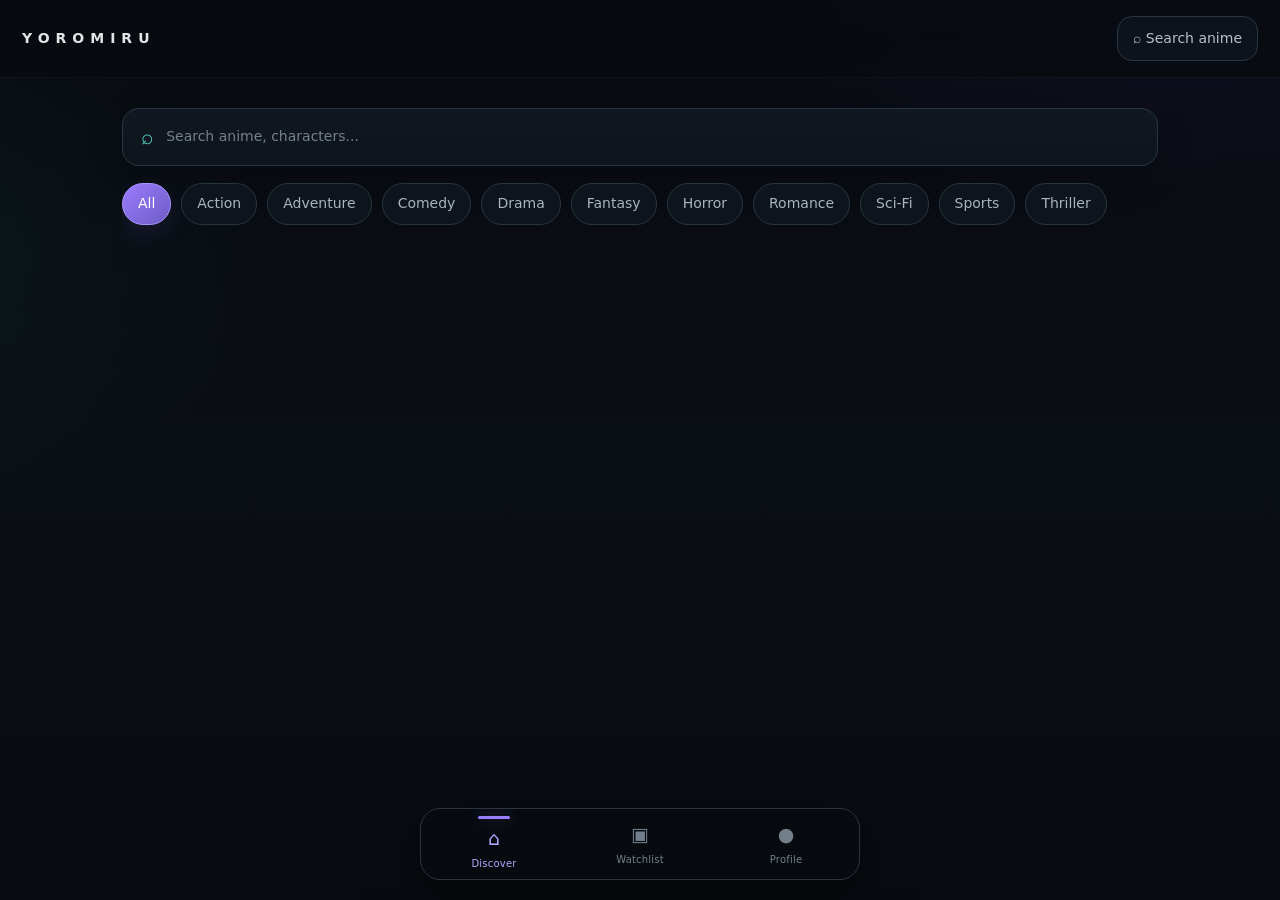
==== commit 80d75930: "Add files via upload" ====
--- a/index.html
+++ b/index.html
@@ -1,41 +1,9 @@
-<!doctype html><html><head><meta charset="utf-8"><meta name="viewport" content="width=device-width,initial-scale=1"><meta name="theme-color" content="#0b0d0f"><link rel="manifest" href="manifest.webmanifest"><link rel="stylesheet" href="styles.css?v=450"><title>Yorumiru — v4.5</title></head><body>
-<header>
-  <div class="brand"><span class="brandMark">Y</span><b>YOROMIRU</b><span class="brandSub">ANIME TRACKER</span></div>
-  <button id="search" class="headerSearch"><span class="svgIcon"><span class="iconSlot" data-icon="search"></span></span><span>Search anime</span></button>
-</header>
+<!doctype html><html><head><meta charset="utf-8"><meta name="viewport" content="width=device-width,initial-scale=1"><meta name="theme-color" content="#0b0d14"><link rel="manifest" href="manifest.webmanifest"><link rel="stylesheet" href="styles.css?v=444"><title>Yorumiru</title></head><body>
+<header><b>YOROMIRU</b><button id="search">⌕ Search anime</button></header>
 <main>
-<section id="explore" class="page active">
-<div class="exploreTop"><div class="search"><span>⌕</span><input id="q" placeholder="Search anime, characters..."></div><button id="shuffleExplore" class="shuffleBtn" aria-label="Shuffle recommendations"><span class="svgIcon"><span class="iconSlot" data-icon="shuffle"></span></span></button></div>
-<div id="genres" class="chips"></div>
-<div id="discovery" class="discovery">
-  <div id="spotlight"></div>
-  <section class="railSection" id="continueSection"><div class="railHead"><div><small>KEEP WATCHING</small><h2>Continue watching</h2></div></div><div id="continueRail" class="posterRail"></div></section>
-  <section class="railSection"><div class="railHead"><div><small>POPULAR PICKS</small><h2>Trending now</h2></div><button class="railShuffle" data-rail="trending"><span class="svgIcon"><span class="iconSlot" data-icon="shuffle"></span></span> Shuffle</button></div><div id="trendingRail" class="posterRail"></div></section>
-  <section class="railSection"><div class="railHead"><div><small>CLASSICS</small><h2>All-time favourites</h2></div><button class="railShuffle" data-rail="classic"><span class="svgIcon"><span class="iconSlot" data-icon="shuffle"></span></span> Shuffle</button></div><div id="classicRail" class="posterRail"></div></section>
-  <section class="railSection"><div class="railHead"><div><small>JUST RELEASED</small><h2>Recently released</h2></div><button class="railShuffle" data-rail="recent"><span class="svgIcon"><span class="iconSlot" data-icon="shuffle"></span></span> Shuffle</button></div><div id="recentRail" class="posterRail"></div></section>
-</div>
-<div id="searchResults" class="grid searchResultsGrid" hidden></div>
-</section>
+<section id="explore" class="page active"><div class="search"><span>⌕</span><input id="q" placeholder="Search anime, characters..."></div><div id="genres" class="chips"></div><div id="feed" class="grid"></div></section>
 <section id="watch" class="page"><div class="tabs"><button class="active" data-tab="list">WATCHLIST</button><button data-tab="upcoming">UPCOMING</button></div><div id="watchContent"></div></section>
-<section id="profile" class="page"><div class="hero">
-<div class="banner" id="profileBanner" title="Change background"></div>
-<button class="imageEdit bannerEdit" id="bannerEdit" aria-label="Change background"><span class="svgIcon"><span class="iconSlot" data-icon="edit"></span></span></button>
-<div class="avatar" id="profileAvatar" title="Change profile picture">Y</div>
-<button class="imageEdit avatarEdit" id="avatarEdit" aria-label="Change profile picture"><span class="svgIcon"><span class="iconSlot" data-icon="edit"></span></span></button>
-<button id="dots" aria-label="Profile settings"><span class="svgIcon"><span class="iconSlot" data-icon="more"></span></span></button><h2 id="username">Yorumiru User</h2>
-<input type="file" id="bannerFile" accept="image/*" hidden>
-<input type="file" id="avatarFile" accept="image/*" hidden>
-</div><div class="stats"><div><b id="hours">0h</b><small>TIME WATCHED</small></div><div><b id="episodes">0</b><small>EPISODES</small></div><div><b>0</b><small>FRIENDS</small></div></div><section><h3>Favorite shows</h3><div id="favShows" class="row"></div></section><section><div class="sectionHead"><h3>Favorite characters</h3><button id="addChar"><span class="svgIcon"><span class="iconSlot" data-icon="plus"></span></span> Add</button></div><div id="favChars" class="row"></div></section><section><h3>My collection</h3><div id="collection"></div></section><div class="developer"><b>Yorumiru</b><span>Developed by Irfanul Haq M</span><span>irfanulhaqm@gmail.com · 7907759546</span></div></section>
-</main><nav>
-  <button class="nav active" data-page="explore"><span class="navIcon"><span class="iconSlot" data-icon="home"></span></span><small>Discover</small></button>
-  <button class="nav" data-page="watch"><span class="navIcon"><span class="iconSlot" data-icon="list"></span></span><small>Watchlist</small></button>
-  <button class="nav" data-page="profile"><span class="navIcon"><span class="iconSlot" data-icon="user"></span></span><small>Profile</small></button>
-</nav>
-<dialog id="animeDlg"><div id="anime"></div></dialog><dialog id="epDlg"><div id="eps"></div></dialog><dialog id="settingsDlg"><div class="modal">
-<button class="x" data-close="settingsDlg">×</button><h2>Profile & settings</h2>
-<label>Username<input id="name"></label>
-<div class="imageSettings"><button class="secondary" id="settingsAvatar">Change profile picture</button><button class="secondary" id="settingsBanner">Change background</button></div>
-<button class="primary wide" id="save">Save</button><p class="muted">Accounts can use a username without phone number or email.</p>
-</div></dialog><dialog id="charDlg"><div class="modal"><button class="x" data-close="charDlg">×</button><h2>Favorite character</h2><input id="cq" placeholder="Search a character..."><div id="chars"></div></div></dialog>
-<dialog id="bannerDlg"><div class="modal"><button class="x" data-close="bannerDlg">×</button><h2>Anime banner collection</h2><p class="muted">Choose a banner from anime artwork, or search for an anime.</p><div class="bannerSearch"><input id="bq" placeholder="Search anime banners..."><button class="secondary" id="bSearch">Search</button></div><div id="bannerList" class="bannerGrid"></div></div></dialog>
-<script src="app.js?v=450"></script></body></html>+<section id="profile" class="page"><div class="hero"><div class="banner"></div><div class="avatar">Y</div><button id="dots">•••</button><h2 id="username">Yorumiru User</h2></div><div class="stats"><div><b id="hours">0h</b><small>TIME WATCHED</small></div><div><b id="episodes">0</b><small>EPISODES</small></div><div><b>0</b><small>FRIENDS</small></div></div><section><h3>Favorite shows</h3><div id="favShows" class="row"></div></section><section><div class="sectionHead"><h3>Favorite characters</h3><button id="addChar">＋ Add</button></div><div id="favChars" class="row"></div></section><section><h3>My collection</h3><div id="collection"></div></section><div class="developer"><b>Yorumiru</b><span>Developed by Irfanul Haq M</span><span>irfanulhaqm@gmail.com · 7907759546</span></div></section>
+</main><nav><button class="nav active" data-page="explore">⌂<small>Discover</small></button><button class="nav" data-page="watch">▣<small>Watchlist</small></button><button class="nav" data-page="profile">●<small>Profile</small></button></nav>
+<dialog id="animeDlg"><div id="anime"></div></dialog><dialog id="epDlg"><div id="eps"></div></dialog><dialog id="settingsDlg"><div class="modal"><button class="x" data-close="settingsDlg">×</button><h2>Profile & settings</h2><label>Username<input id="name"></label><button class="primary wide" id="save">Save</button><p class="muted">Accounts can use a username without phone number or email.</p></div></dialog><dialog id="charDlg"><div class="modal"><button class="x" data-close="charDlg">×</button><h2>Favorite character</h2><input id="cq" placeholder="Search a character..."><div id="chars"></div></div></dialog>
+<script src="app.js?v=444"></script></body></html>
--- a/styles.css
+++ b/styles.css
@@ -198,19 +198,17 @@
 }
 
 .hero{
-  height:322px;
+  height:300px;
   position:relative;
-  margin-bottom:76px;
-  border-radius:24px;
-  overflow:visible;
+  margin-bottom:58px;
+  border-radius:23px;
+  overflow:hidden;
   background:var(--surface);
   border:1px solid #293642;
   box-shadow:var(--shadow);
 }
 .banner{
-  height:244px;
-  border-radius:23px 23px 0 0;
-  overflow:hidden;
+  height:228px;
   position:relative;
   background:
     radial-gradient(circle at 78% 30%,#9a7cff25,transparent 34%),
@@ -227,20 +225,20 @@
   background:linear-gradient(180deg,transparent 30%,#0d141b 100%);
 }
 .avatar{
-  position:absolute;bottom:-40px;left:28px;
-  width:112px;height:112px;border-radius:50%;
-  border:6px solid var(--bg);
+  position:absolute;bottom:-34px;left:24px;
+  width:92px;height:92px;border-radius:50%;
+  border:5px solid var(--bg);
   display:grid;place-items:center;
   background:linear-gradient(140deg,var(--accent),#5b9ff7);
   color:#fff;font-size:30px;font-weight:800;
   box-shadow:0 10px 28px #00000090;
 }
 .hero h2{
-  position:absolute;left:158px;bottom:15px;margin:0;
+  position:absolute;left:132px;bottom:10px;margin:0;
   font-size:23px;font-weight:700;letter-spacing:-.02em;
 }
 .hero #dots{
-  position:absolute;right:16px;bottom:15px;
+  position:absolute;right:16px;bottom:10px;
   width:42px;height:42px;padding:0;
   background:#0a1016cc;
   border:1px solid #ffffff12;
@@ -427,9 +425,9 @@
   .grid{grid-template-columns:repeat(2,minmax(0,1fr));gap:14px}
   .card{border-radius:17px}
   .body{padding:11px 12px 13px}
-  .hero{height:306px;margin-bottom:72px;border-radius:21px}
-  .banner{height:226px;border-radius:20px 20px 0 0}
-  .hero h2{font-size:20px;left:146px;bottom:13px;max-width:calc(100% - 205px);white-space:nowrap;overflow:hidden;text-overflow:ellipsis}
+  .hero{height:280px}
+  .banner{height:210px}
+  .hero h2{font-size:21px;left:124px}
   .detailBanner{height:220px}
   .detailHead h1{font-size:22px}
 }
@@ -444,453 +442,3 @@
     overflow:hidden;
   }
 }
-
-/* V4.3 episode + recommendation patch */
-.sim{cursor:pointer;transition:transform .2s ease,border-color .2s ease}
-.sim:hover{transform:translateY(-3px)}
-.sim img{display:block}
-.episode{cursor:pointer}
-#epLoading{padding:8px 0 10px}
-#epList .episode .muted{display:-webkit-box;-webkit-line-clamp:2;-webkit-box-orient:vertical;overflow:hidden}
-
-/* Yorumiru V4.3.1 interaction patch */
-.banner{cursor:pointer;background-size:cover;background-position:center}
-.banner.hasImage:after{background:linear-gradient(180deg,#00000018 20%,#0d141b 100%)}
-.avatar{cursor:pointer;background-size:cover;background-position:center}
-.imageEdit{
-  position:absolute;z-index:6;width:32px;height:32px;padding:0;
-  display:grid;place-items:center;border-radius:50%;
-  background:#080d14e8;border:1px solid #ffffff1a;color:#fff;
-  box-shadow:0 8px 20px #0009;font-size:14px;
-}
-.bannerEdit{right:14px;top:14px}
-.avatarEdit{left:86px;bottom:22px}
-.imageSettings{display:grid;grid-template-columns:1fr 1fr;gap:8px;margin:12px 0}
-.secondary{
-  padding:10px 14px;border-radius:999px;border:1px solid #273541;
-  background:#0d141b;color:#aab5bf;
-}
-.secondary:hover{color:var(--text);border-color:#465362;background:#151d26}
-.detailActions{display:flex;gap:9px;align-items:center;margin:17px 13px 0}
-.detailActions .primary{margin:0}
-.favoriteAction{
-  background:#10161e;color:var(--muted2);border:1px solid #293642;
-  border-radius:13px;padding:11px 15px;font-weight:750;
-}
-.favoriteAction.on{color:#f0b3ff;border-color:#8d6eea;background:#211735}
-.poster{position:relative}
-.favBtn{
-  position:absolute;right:9px;top:9px;z-index:4;
-  width:38px;height:38px;border-radius:50%;padding:0;
-  display:grid;place-items:center;
-  background:#080d14d9;border:1px solid #ffffff20;color:#fff;
-  font-size:20px;backdrop-filter:blur(7px);
-}
-.favBtn.on{color:#f0b3ff;border-color:#8d6eea;background:#241735e8}
-.miniImg{position:relative}
-.miniHeart{
-  position:absolute;right:5px;top:5px;width:28px;height:28px;
-  border-radius:50%;padding:0;background:#080d14d9;
-  border:1px solid #ffffff20;color:#f0b3ff;
-}
-.favMini,.collectionItem{cursor:pointer}
-.favMini{transition:.18s ease}
-.favMini:hover{transform:translateY(-2px)}
-.collectionItem{position:relative;padding-right:38px}
-.collectionItem .chev{position:absolute;right:15px;color:var(--muted)}
-.charImg{position:relative;width:70px;height:70px;margin:auto}
-.charImg img{width:70px;height:70px;border-radius:50%;object-fit:cover;border:2px solid #30404c}
-.removeChar{
-  position:absolute;right:-2px;top:-4px;width:22px;height:22px;
-  padding:0;border-radius:50%;background:#080d14e8;
-  border:1px solid #ffffff20;color:#fff;
-}
-@media(max-width:600px){
-  .detailActions{flex-wrap:wrap}
-  .detailActions .primary,.favoriteAction{flex:1}
-  .bannerEdit{right:10px;top:10px}
-  .avatarEdit{left:82px}
-}
-/* V4.3.2 anime banner collection */
-.bannerSearch{display:flex;gap:8px;margin:12px 0 16px}
-.bannerSearch input{border:1px solid #293642;background:#101820;border-radius:12px;padding:11px 13px}
-.bannerSearch .secondary{border-radius:12px;min-width:86px}
-.bannerGrid{display:grid;grid-template-columns:repeat(2,minmax(0,1fr));gap:10px;max-height:58vh;overflow:auto;padding-right:2px}
-.bannerChoice{display:block;text-align:left;padding:0;background:#101820;border:1px solid #293642;border-radius:12px;overflow:hidden;color:var(--text);cursor:pointer}
-.bannerChoice:hover{border-color:#7666b0;transform:translateY(-2px)}
-.bannerChoice img{display:block;width:100%;height:86px;object-fit:cover}
-.bannerChoice span{display:block;padding:7px 9px;font-size:11px;white-space:nowrap;overflow:hidden;text-overflow:ellipsis}
-.result{align-items:center;color:var(--text);cursor:pointer;text-decoration:none}
-.result span{font-weight:700}
-@media(max-width:600px){.bannerGrid{grid-template-columns:1fr}.bannerChoice img{height:92px}}
-
-/* V4.4.2 profile frame refinement */
-.hero .banner{box-shadow:inset 0 0 0 1px #ffffff08}
-.avatar{z-index:7}
-.avatarEdit{z-index:8;left:108px;bottom:18px}
-.hero #dots{z-index:8}
-@media(max-width:600px){
-  .avatar{left:24px;width:104px;height:104px;border-width:5px;bottom:-38px}
-  .avatarEdit{left:99px;bottom:18px}
-  .hero #dots{right:14px;bottom:13px}
-}
-
-/* V4.4.4 upcoming episodes */
-.upLoading,.upEmpty{padding:28px 4px;color:var(--muted)}
-.upList{display:grid;gap:12px;margin-top:14px}
-.upCard{display:grid;grid-template-columns:70px 1fr auto;align-items:center;gap:14px;padding:12px;background:linear-gradient(180deg,#121a22,#0e151c);border:1px solid #293642;border-radius:16px;cursor:pointer;transition:.2s ease}
-.upCard:hover{border-color:#4b5665;transform:translateY(-1px)}
-.upThumb{width:70px;height:92px;border-radius:11px;overflow:hidden;background:var(--surface2);border:1px solid #273440}
-.upThumb img{width:100%;height:100%;object-fit:cover;display:block}
-.upInfo h3{margin:0 0 3px;font-size:15px}
-.upEp{color:var(--teal);font-weight:700;margin-bottom:3px}
-.upInfo strong{display:inline-block;margin-top:5px;color:var(--accent-soft);font-size:12px}
-.upCard .chev{font-size:24px;color:var(--muted2)}
-@media(max-width:600px){.upCard{grid-template-columns:62px 1fr auto}.upThumb{width:62px;height:82px}.upInfo h3{font-size:14px}}
-
-/* V4.4.5 — Explore redesign: editorial spotlight + shuffled discovery grid */
-#feed{align-items:start}
-#feed:not(.searchResults) .card.feature{
-  grid-column:span 2;
-  grid-row:span 2;
-  min-height:100%;
-}
-#feed:not(.searchResults) .card.feature .poster{
-  aspect-ratio:16/10;
-  min-height:245px;
-}
-#feed:not(.searchResults) .card.feature .body{padding:16px 17px 18px}
-#feed:not(.searchResults) .card.feature .title{font-size:16px;white-space:normal;line-height:1.35}
-#feed:not(.searchResults) .card.feature .meta{font-size:12px;margin-top:6px}
-#feed:not(.searchResults) .card.feature .favBtn{width:46px;height:46px;font-size:22px}
-#feed:not(.searchResults) .card:not(.feature){animation:recommendIn .3s ease both}
-#feed:not(.searchResults) .card:nth-child(2){animation-delay:.025s}
-#feed:not(.searchResults) .card:nth-child(3){animation-delay:.05s}
-#feed:not(.searchResults) .card:nth-child(4){animation-delay:.075s}
-#feed:not(.searchResults) .card:nth-child(5){animation-delay:.1s}
-@keyframes recommendIn{from{opacity:0;transform:translateY(8px)}to{opacity:1;transform:none}}
-@media(max-width:850px){
-  #feed:not(.searchResults) .card.feature{grid-column:span 2;grid-row:span 1}
-  #feed:not(.searchResults) .card.feature .poster{aspect-ratio:16/9;min-height:0}
-}
-@media(max-width:600px){
-  #feed:not(.searchResults) .card.feature .poster{aspect-ratio:16/9}
-  #feed:not(.searchResults) .card.feature .body{padding:13px 14px 15px}
-  #feed:not(.searchResults) .card.feature .title{font-size:14px}
-}
-
-/* V4.4.6 Explore redesign — editorial discovery layout */
-.exploreTop{display:grid;grid-template-columns:1fr 52px;gap:10px;align-items:stretch;margin-bottom:10px}
-.shuffleBtn{border:1px solid #293642;border-radius:17px;background:linear-gradient(180deg,#121a22,#0e151c);color:var(--teal);font-size:24px;box-shadow:0 10px 28px #0000002e}
-.shuffleBtn:active{transform:rotate(30deg) scale(.96)}
-.discovery{display:block}
-#genres{padding:12px 0 20px}
-.railSection{margin:30px 0 0}
-.railHead{display:flex;align-items:end;justify-content:space-between;gap:12px;margin-bottom:12px}
-.railHead small{display:block;color:var(--teal);font-size:9px;letter-spacing:.18em;font-weight:800;margin-bottom:2px}
-.railHead h2{font-size:19px;margin:0;letter-spacing:-.02em}
-.railShuffle{border:0;background:transparent;color:var(--muted);font-size:11px;padding:5px 2px}
-.railShuffle:hover{color:var(--text)}
-.posterRail{display:flex;gap:13px;overflow-x:auto;padding:2px 2px 10px;scrollbar-width:none;scroll-snap-type:x proximity}
-.posterRail::-webkit-scrollbar{display:none}
-.railCard{width:142px;flex:0 0 142px;scroll-snap-align:start;cursor:pointer}
-.railPoster{height:201px;border-radius:15px;overflow:hidden;position:relative;background:#111923;border:1px solid #293642;box-shadow:0 10px 26px #00000035}
-.railPoster img{width:100%;height:100%;object-fit:cover;display:block;transition:transform .35s ease}
-.railCard:hover .railPoster img{transform:scale(1.035)}
-.railTitle{font-weight:700;font-size:12px;margin:8px 2px 0;white-space:nowrap;overflow:hidden;text-overflow:ellipsis}
-.railMeta{font-size:10px;color:var(--muted);margin:2px 2px 0}
-.railProgress{height:4px;background:#252e38;border-radius:99px;margin:7px 2px 0;overflow:hidden}
-.railProgress i{display:block;height:100%;background:linear-gradient(90deg,var(--teal),var(--accent));border-radius:inherit}
-.railFav{position:absolute;top:8px;right:8px;width:34px;height:34px;border-radius:50%;border:1px solid #ffffff24;background:#080d14d9;color:#fff;backdrop-filter:blur(7px);font-size:18px;padding:0}
-.railFav.on{color:#f0b3ff;border-color:#8d6eea;background:#241735e8}
-.railBadge{position:absolute;left:8px;bottom:8px;padding:4px 7px;border-radius:7px;background:#080d14dd;border:1px solid #ffffff1a;font-size:8px;letter-spacing:.08em;color:#dce5eb}
-.railEmpty{color:var(--muted);font-size:12px;padding:15px 2px}
-.spotlight{position:relative;height:330px;border:1px solid #293642;border-radius:24px;overflow:hidden;background:#111923;box-shadow:0 22px 55px #00000045;cursor:pointer}
-.spotImage,.spotImage img{position:absolute;inset:0;width:100%;height:100%}
-.spotImage img{object-fit:cover;object-position:center}
-.spotShade{position:absolute;inset:0;background:linear-gradient(90deg,#070b10f5 0%,#070b10b5 34%,#070b1030 68%,#070b1005 100%),linear-gradient(0deg,#070b10d8 0%,transparent 55%)}
-.spotCopy{position:absolute;left:25px;bottom:24px;width:min(520px,72%)}
-.spotCopy small{color:var(--teal);font-size:9px;letter-spacing:.18em;font-weight:800}
-.spotCopy h1{font-size:29px;line-height:1.08;margin:5px 0 5px;letter-spacing:-.035em}
-.spotMeta{font-size:11px;color:#c0c9d0}
-.spotCopy p{font-size:11px;line-height:1.55;color:#9faab4;margin:9px 0 12px;display:-webkit-box;-webkit-line-clamp:2;-webkit-box-orient:vertical;overflow:hidden}
-.spotBtn{padding:9px 15px;border-radius:11px;font-size:11px}
-.searchResultsGrid{margin-top:5px}
-.searchResultsGrid[hidden],#discovery[hidden]{display:none}
-.searchLoading,.searchEmpty{padding:30px 4px}
-#continueSection[hidden]{display:none}
-@media(max-width:600px){
- .exploreTop{grid-template-columns:1fr 48px}
- .spotlight{height:300px;border-radius:20px}
- .spotCopy{left:18px;bottom:18px;width:82%}
- .spotCopy h1{font-size:23px}
- .spotCopy p{font-size:10px;margin:7px 0 10px}
- .railSection{margin-top:26px}
- .railHead h2{font-size:17px}
- .railCard{width:128px;flex-basis:128px}
- .railPoster{height:182px;border-radius:14px}
-}
-@media(min-width:900px){.spotlight{height:360px}.railCard{width:154px;flex-basis:154px}.railPoster{height:218px}}
-
-/* =========================================================
-   YOROMIRU 4.5 — OBSIDIAN / SIGNAL VISUAL SYSTEM
-   Full visual overhaul: new palette, geometry, iconography,
-   navigation, cards, profile frame and dialogs.
-   ========================================================= */
-:root{
-  --bg:#080a0c;
-  --bg2:#0d1013;
-  --surface:#111519;
-  --surface2:#151a1f;
-  --surface3:#1b2228;
-  --line:#2a3238;
-  --line-soft:#ffffff0d;
-  --text:#f5f2eb;
-  --muted:#89929a;
-  --muted2:#c0c6ca;
-  --accent:#ffb84a;
-  --accent-soft:#ffd27e;
-  --teal:#68d7df;
-  --teal-soft:#9be9ed;
-  --success:#71d39b;
-  --danger:#ef7181;
-  --radius:14px;
-  --shadow:0 24px 70px #00000080;
-}
-html{background:var(--bg);color-scheme:dark}
-body{
-  background:
-    radial-gradient(900px 500px at 100% -10%,#ffb84a0c,transparent 64%),
-    radial-gradient(700px 480px at -12% 34%,#68d7df0a,transparent 66%),
-    linear-gradient(180deg,#080a0c 0%,#0a0d10 52%,#080a0c 100%);
-  color:var(--text);
-  font-family:Inter,ui-sans-serif,system-ui,-apple-system,BlinkMacSystemFont,"Segoe UI",sans-serif;
-}
-body:before{background:linear-gradient(125deg,transparent 0 50%,#ffb84a04 70%,transparent 92%)}
-button{font-weight:600}
-
-/* Header */
-header{
-  height:74px;padding:12px 22px;
-  background:#080a0cf0;border-bottom:1px solid #ffffff0a;
-  backdrop-filter:blur(20px) saturate(120%);
-}
-.brand{display:flex;align-items:center;gap:10px;min-width:0}
-.brandMark{
-  width:28px;height:28px;display:grid;place-items:center;
-  border:1px solid #ffb84a66;border-radius:8px;
-  color:var(--accent);font-size:12px;font-weight:900;letter-spacing:0;
-  background:#ffb84a0c;box-shadow:0 0 0 3px #ffb84a05;
-}
-.brand b{font-size:13px;letter-spacing:5px;color:#f5f2eb}
-.brandSub{font-size:8px;letter-spacing:.16em;color:#68727a;padding-left:3px}
-.headerSearch{
-  display:flex;align-items:center;gap:8px;min-width:142px;
-  border:1px solid #2a3238;border-radius:11px;padding:10px 13px;
-  background:#101418;color:#aeb7bd;transition:.2s ease;
-}
-.headerSearch:hover{border-color:#4b555d;color:var(--text);background:#151a1e}
-.svgIcon,.iconSlot{display:inline-flex;align-items:center;justify-content:center}
-.svgIcon svg,.iconSlot svg{width:18px;height:18px;fill:none;stroke:currentColor;stroke-width:1.8;stroke-linecap:round;stroke-linejoin:round}
-.headerSearch .svgIcon{color:var(--teal)}
-
-main{max-width:1120px;padding:28px 22px 116px}
-.page{animation:pageIn .2s ease both}
-
-/* Search */
-.exploreTop{grid-template-columns:1fr 48px;gap:8px;margin-bottom:8px}
-.search{
-  min-height:54px;padding:0 16px;border-radius:12px;
-  background:#101418;border:1px solid #2b343a;box-shadow:none;
-}
-.search:focus-within{border-color:#68d7df66;box-shadow:0 0 0 3px #68d7df0b}
-.search span{font-size:0;color:var(--teal)}
-.search span:before{content:"";display:block;width:17px;height:17px;border:1.8px solid currentColor;border-radius:50%;box-shadow:8px 8px 0 -6.5px currentColor;transform:translate(-1px,-1px)}
-.search input{font-size:13px}
-.shuffleBtn{
-  border:1px solid #2a3238;border-radius:12px;background:#101418;color:var(--accent);
-  box-shadow:none;font-size:0;display:grid;place-items:center;transition:.2s ease;
-}
-.shuffleBtn:hover{border-color:#ffb84a66;background:#16191b}
-.shuffleBtn:active{transform:rotate(90deg) scale(.94)}
-.shuffleBtn .svgIcon svg{width:19px;height:19px}
-#genres{padding:12px 0 22px}
-.chips button{
-  border-radius:8px;padding:8px 12px;background:#0e1215;border:1px solid #252d33;color:#8d979e;
-  font-size:11px;font-weight:650;
-}
-.chips button.active{background:#ffb84a;color:#16110a;border-color:#ffb84a;box-shadow:0 8px 24px #ffb84a22}
-
-/* Discovery hierarchy */
-.spotlight{
-  height:372px;border-radius:18px;border:1px solid #30383d;
-  background:#101417;box-shadow:0 25px 70px #00000055;
-}
-.spotImage img{object-position:center 35%;filter:saturate(.92) contrast(1.04)}
-.spotShade{background:linear-gradient(90deg,#080a0cf5 0%,#080a0cc9 30%,#080a0c48 65%,#080a0c08 100%),linear-gradient(0deg,#080a0ce8 0%,transparent 58%)}
-.spotCopy{left:28px;bottom:28px;width:min(560px,70%)}
-.spotCopy small{color:var(--accent);letter-spacing:.2em}
-.spotCopy h1{font-size:31px}
-.spotMeta{color:#d1d5d6}
-.spotCopy p{color:#a8b0b5}
-.spotBtn,.primary{
-  background:var(--accent)!important;color:#17110a!important;border:1px solid var(--accent)!important;
-  border-radius:9px!important;font-weight:800;box-shadow:0 10px 28px #ffb84a20!important;
-}
-.primary:hover{filter:brightness(1.06);transform:translateY(-1px)}
-.railSection{margin:38px 0 0}
-.railHead{margin-bottom:13px}
-.railHead small{color:#6f7b82;font-size:8px;letter-spacing:.2em}
-.railHead h2{font-size:18px;font-weight:760}
-.railShuffle{display:flex;align-items:center;gap:5px;color:#879198;font-size:10px;border:1px solid #242c31;padding:7px 9px;border-radius:8px;background:#0d1114}
-.railShuffle:hover{border-color:#ffb84a55;color:var(--accent);background:#141618}
-.railShuffle .svgIcon svg{width:13px;height:13px}
-.posterRail{gap:11px;padding-bottom:12px}
-.railCard{width:146px;flex-basis:146px}
-.railPoster{height:207px;border-radius:11px;border:1px solid #293137;box-shadow:0 12px 28px #0000003d}
-.railCard:hover .railPoster{border-color:#59636a;transform:translateY(-2px)}
-.railCard:hover .railPoster img{transform:scale(1.025)}
-.railTitle{font-size:11px;margin-top:8px}
-.railMeta{font-size:9px;color:#727d84}
-.railProgress{height:3px;background:#293136}
-.railProgress i{background:linear-gradient(90deg,var(--teal),var(--accent))}
-.railFav,.favBtn,.miniHeart{
-  background:#080b0ddd;border:1px solid #ffffff24;color:#e9edf0;backdrop-filter:blur(10px)
-}
-.railFav.on,.favBtn.on,.miniHeart{color:var(--accent);border-color:#ffb84a66;background:#21190cdd}
-.railBadge{background:#0a0d0fe8;border:1px solid #ffffff18;color:#d7dcde}
-
-/* Search result cards */
-.grid{grid-template-columns:repeat(4,minmax(0,1fr));gap:14px}
-.card{border-radius:13px;background:#111519;border:1px solid #293137;box-shadow:0 14px 35px #0000003a}
-.card:hover{transform:translateY(-3px);border-color:#515c63;box-shadow:0 20px 44px #00000055}
-.poster{background:#0d1114}
-.body{padding:11px 12px 13px}
-.title{font-size:12px}
-.meta{font-size:10px;color:#737e85}
-
-/* Bottom navigation — new icon language */
-nav{
-  height:76px;padding:8px max(18px,calc((100vw - 420px)/2));
-  background:#090b0deF;border-top:1px solid #ffffff0c;backdrop-filter:blur(22px) saturate(130%);
-}
-.nav{position:relative;gap:4px;color:#68727a;border:0;background:transparent;border-radius:10px}
-.navIcon{width:25px;height:25px;display:grid;place-items:center}
-.navIcon svg{width:21px;height:21px;fill:none;stroke:currentColor;stroke-width:1.7;stroke-linecap:round;stroke-linejoin:round}
-.nav small{font-size:9px;letter-spacing:.04em;color:inherit}
-.nav.active{color:var(--accent)}
-.nav.active:before{content:"";position:absolute;top:-8px;left:50%;width:28px;height:2px;transform:translateX(-50%);background:var(--accent);border-radius:99px;box-shadow:0 0 16px #ffb84a88}
-
-/* Profile — give the identity area real breathing room */
-.hero{height:300px;margin-bottom:88px;border-radius:17px;background:#101417;border:1px solid #30383d;box-shadow:0 25px 65px #00000050}
-.banner{height:222px;border-radius:16px 16px 0 0;background:linear-gradient(135deg,#172025,#101418 55%,#21180d)}
-.banner.hasImage{background-size:cover;background-position:center}
-.banner:after{background:linear-gradient(180deg,#080a0c00 30%,#0d1114 100%)}
-.avatar{
-  left:30px;bottom:-50px;width:126px;height:126px;border-radius:14px;
-  border:5px solid #0b0d0f;background:linear-gradient(145deg,#252c31,#151a1e);
-  color:var(--accent);font-size:34px;box-shadow:0 16px 34px #00000085;overflow:hidden;
-  background-size:cover;background-position:center;z-index:7;
-}
-.hero h2{left:178px;bottom:17px;font-size:22px}
-.hero #dots{right:16px;bottom:15px;width:40px;height:40px;border-radius:10px;background:#0b0e11dd;border:1px solid #ffffff17;color:#c6cdd1;display:grid;place-items:center}
-.hero #dots:hover{border-color:#ffb84a55;color:var(--accent)}
-.imageEdit{width:32px;height:32px;border-radius:9px;background:#090c0fe8;border:1px solid #ffffff1d;color:#d9dee0;display:grid;place-items:center}
-.imageEdit:hover{color:var(--accent);border-color:#ffb84a66}
-.imageEdit svg{width:15px;height:15px}
-.bannerEdit{right:12px;top:12px}
-.avatarEdit{left:125px;bottom:9px}
-.stats{gap:9px}
-.stats div{padding:15px 10px;border-radius:12px;background:#101417;border:1px solid #2a3238;box-shadow:none}
-.stats b{color:var(--teal);font-size:20px}
-.stats small{font-size:8px;color:#6f797f}
-section section{margin-top:38px}
-section h3{font-size:14px;text-transform:none}
-.sectionHead button{display:flex;align-items:center;gap:6px;border-radius:8px;padding:8px 11px;background:#111519;border:1px solid #2b343a;color:#aab2b7}
-.sectionHead button:hover{border-color:#ffb84a55;color:var(--accent)}
-.sectionHead .svgIcon svg{width:14px;height:14px}
-.row{gap:12px}
-.mini{width:116px}
-.mini img{width:116px;height:162px;border-radius:10px;border:1px solid #2b343a}
-.char{width:88px}
-.charImg img{width:74px;height:74px;border:2px solid #303a40}
-.removeChar{background:#090c0fe8;border:1px solid #ffffff1b;color:#cbd0d3}
-.developer{border-radius:13px;background:#0f1316;border:1px solid #252e34;color:#7f898f}
-.developer b{color:var(--accent)}
-
-/* Collection / watchlist */
-.season{border-radius:12px!important;background:#101417!important;border:1px solid #293238!important;box-shadow:none!important}
-.season:hover{border-color:#505a60!important;background:#14191d!important}
-.watch{padding:13px 4px}
-.thumb{border-radius:10px;border-color:#2a3339}
-.bar{background:#242c31}
-.bar i{background:linear-gradient(90deg,var(--teal),var(--accent))}
-.tabs{gap:7px}
-.tabs button{border-radius:9px;background:#0f1316;border-color:#293238;color:#858f95}
-.tabs button.active{background:#ffb84a;color:#17110a;border-color:#ffb84a;box-shadow:none}
-
-/* Upcoming */
-.upCard{border-radius:12px;background:#101417;border-color:#293238;box-shadow:none}
-.upCard:hover{border-color:#59636a;background:#14191d}
-.upThumb{border-radius:9px;border-color:#293238}
-.upEp{color:var(--accent)}
-.upInfo strong{color:var(--teal)}
-.upCard .chev{color:#737d84}
-
-/* Dialogs */
-dialog{border:0;padding:0;background:transparent;color:var(--text);max-width:min(760px,94vw);width:min(760px,94vw)}
-dialog::backdrop{background:#000000b8;backdrop-filter:blur(7px)}
-#animeDlg,#epDlg{max-height:90vh}
-#anime,#eps,.modal{background:#0f1316;border:1px solid #323b41;border-radius:16px;box-shadow:0 30px 90px #000000a0;overflow:auto}
-.x{background:#171c20!important;border:1px solid #ffffff12!important;color:#b6bdc1!important;border-radius:9px!important}
-.detailBanner{height:240px;background:#0b0f12}
-.detailHead{padding:16px}
-.detailPoster{width:96px;height:140px;border-radius:10px;overflow:hidden}
-.detailPoster img{width:100%;height:100%;object-fit:cover}
-.detailActions{padding:0 16px;margin:10px 0 0}
-.favoriteAction,.secondary{background:#111519;border-color:#30383e;color:#aeb6ba;border-radius:9px}
-.favoriteAction.on{color:var(--accent);border-color:#ffb84a55;background:#21190c}
-.episode{border:1px solid #252e34!important;background:#111519!important;border-radius:11px!important}
-.episode:hover{border-color:#4b555b!important;background:#151a1e!important}
-.episode.done{border-color:#2f6e61!important;background:#10201d!important}
-.episode .num{background:#1a2025!important;color:#cbd2d5!important}
-.episode.done .num{background:#1a4b42!important;color:#8de6c2!important}
-.similar{gap:11px!important}
-.sim{border-radius:10px!important;background:#111519!important;border-color:#293238!important}
-.sim:hover{border-color:#ffb84a55!important}
-
-/* Banner picker / character picker */
-.bannerSearch input{border-radius:9px;background:#111519;border-color:#2b343a}
-.bannerSearch .secondary{border-radius:9px}
-.bannerChoice{background:#111519;border-color:#2b343a;border-radius:10px}
-.bannerChoice:hover{border-color:#ffb84a66;background:#151a1e}
-.result{border-radius:9px!important;background:#111519!important;border:1px solid #293238!important}
-.result:hover{border-color:#68d7df66!important}
-.result img{width:46px;height:46px;object-fit:cover;border-radius:7px}
-
-/* More compact mobile composition */
-@media(max-width:700px){
-  header{height:68px;padding:10px 16px}
-  .brandSub{display:none}
-  .brand b{letter-spacing:4px;font-size:12px}
-  .headerSearch{min-width:42px;width:42px;height:40px;padding:0;justify-content:center}
-  .headerSearch>span:last-child{display:none}
-  main{padding:20px 16px 110px}
-  .spotlight{height:315px;border-radius:14px}
-  .spotCopy{left:19px;bottom:20px;width:82%}
-  .spotCopy h1{font-size:24px}
-  .spotCopy p{display:none}
-  .railSection{margin-top:30px}
-  .railCard{width:132px;flex-basis:132px}
-  .railPoster{height:188px}
-  .hero{height:285px;margin-bottom:83px;border-radius:14px}
-  .banner{height:210px;border-radius:13px 13px 0 0}
-  .avatar{left:22px;bottom:-47px;width:112px;height:112px}
-  .avatarEdit{left:104px;bottom:8px}
-  .hero h2{left:151px;bottom:18px;max-width:calc(100% - 205px);font-size:18px;white-space:nowrap;overflow:hidden;text-overflow:ellipsis}
-  .hero #dots{right:12px;bottom:12px}
-  .grid{grid-template-columns:repeat(2,minmax(0,1fr));gap:11px}
-  .detailBanner{height:180px}
-  nav{height:72px;padding:7px 20px}
-}
-@media(min-width:900px){.railCard{width:152px;flex-basis:152px}.railPoster{height:216px}}
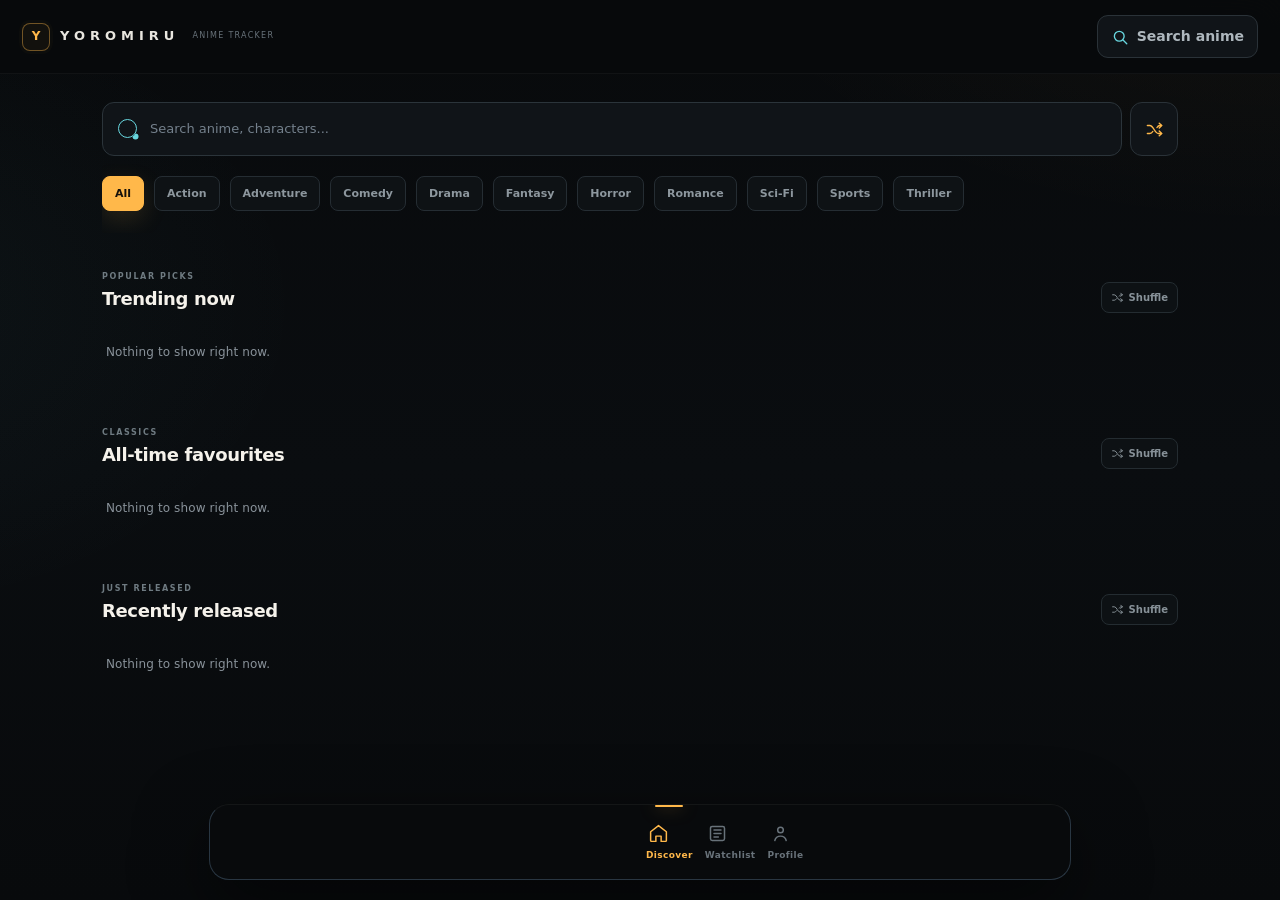
==== commit 481c4933: "Add files via upload" ====
--- a/index.html
+++ b/index.html
@@ -1,9 +1,41 @@
-<!doctype html><html><head><meta charset="utf-8"><meta name="viewport" content="width=device-width,initial-scale=1"><meta name="theme-color" content="#0b0d14"><link rel="manifest" href="manifest.webmanifest"><link rel="stylesheet" href="styles.css?v=444"><title>Yorumiru</title></head><body>
-<header><b>YOROMIRU</b><button id="search">⌕ Search anime</button></header>
+<!doctype html><html><head><meta charset="utf-8"><meta name="viewport" content="width=device-width,initial-scale=1"><meta name="theme-color" content="#0b0d0f"><link rel="manifest" href="manifest.webmanifest"><link rel="stylesheet" href="styles.css?v=452"><title>Yorumiru — v4.5.2</title></head><body>
+<header>
+  <div class="brand"><span class="brandMark">Y</span><b>YOROMIRU</b><span class="brandSub">ANIME TRACKER</span></div>
+  <button id="search" class="headerSearch"><span class="svgIcon"><span class="iconSlot" data-icon="search"></span></span><span>Search anime</span></button>
+</header>
 <main>
-<section id="explore" class="page active"><div class="search"><span>⌕</span><input id="q" placeholder="Search anime, characters..."></div><div id="genres" class="chips"></div><div id="feed" class="grid"></div></section>
+<section id="explore" class="page active">
+<div class="exploreTop"><div class="search"><span>⌕</span><input id="q" placeholder="Search anime, characters..."></div><button id="shuffleExplore" class="shuffleBtn" aria-label="Shuffle recommendations"><span class="svgIcon"><span class="iconSlot" data-icon="shuffle"></span></span></button></div>
+<div id="genres" class="chips"></div>
+<div id="discovery" class="discovery">
+  <div id="spotlight"></div>
+  <section class="railSection" id="continueSection"><div class="railHead"><div><small>KEEP WATCHING</small><h2>Continue watching</h2></div></div><div id="continueRail" class="posterRail"></div></section>
+  <section class="railSection"><div class="railHead"><div><small>POPULAR PICKS</small><h2>Trending now</h2></div><button class="railShuffle" data-rail="trending"><span class="svgIcon"><span class="iconSlot" data-icon="shuffle"></span></span> Shuffle</button></div><div id="trendingRail" class="posterRail"></div></section>
+  <section class="railSection"><div class="railHead"><div><small>CLASSICS</small><h2>All-time favourites</h2></div><button class="railShuffle" data-rail="classic"><span class="svgIcon"><span class="iconSlot" data-icon="shuffle"></span></span> Shuffle</button></div><div id="classicRail" class="posterRail"></div></section>
+  <section class="railSection"><div class="railHead"><div><small>JUST RELEASED</small><h2>Recently released</h2></div><button class="railShuffle" data-rail="recent"><span class="svgIcon"><span class="iconSlot" data-icon="shuffle"></span></span> Shuffle</button></div><div id="recentRail" class="posterRail"></div></section>
+</div>
+<div id="searchResults" class="grid searchResultsGrid" hidden></div>
+</section>
 <section id="watch" class="page"><div class="tabs"><button class="active" data-tab="list">WATCHLIST</button><button data-tab="upcoming">UPCOMING</button></div><div id="watchContent"></div></section>
-<section id="profile" class="page"><div class="hero"><div class="banner"></div><div class="avatar">Y</div><button id="dots">•••</button><h2 id="username">Yorumiru User</h2></div><div class="stats"><div><b id="hours">0h</b><small>TIME WATCHED</small></div><div><b id="episodes">0</b><small>EPISODES</small></div><div><b>0</b><small>FRIENDS</small></div></div><section><h3>Favorite shows</h3><div id="favShows" class="row"></div></section><section><div class="sectionHead"><h3>Favorite characters</h3><button id="addChar">＋ Add</button></div><div id="favChars" class="row"></div></section><section><h3>My collection</h3><div id="collection"></div></section><div class="developer"><b>Yorumiru</b><span>Developed by Irfanul Haq M</span><span>irfanulhaqm@gmail.com · 7907759546</span></div></section>
-</main><nav><button class="nav active" data-page="explore">⌂<small>Discover</small></button><button class="nav" data-page="watch">▣<small>Watchlist</small></button><button class="nav" data-page="profile">●<small>Profile</small></button></nav>
-<dialog id="animeDlg"><div id="anime"></div></dialog><dialog id="epDlg"><div id="eps"></div></dialog><dialog id="settingsDlg"><div class="modal"><button class="x" data-close="settingsDlg">×</button><h2>Profile & settings</h2><label>Username<input id="name"></label><button class="primary wide" id="save">Save</button><p class="muted">Accounts can use a username without phone number or email.</p></div></dialog><dialog id="charDlg"><div class="modal"><button class="x" data-close="charDlg">×</button><h2>Favorite character</h2><input id="cq" placeholder="Search a character..."><div id="chars"></div></div></dialog>
-<script src="app.js?v=444"></script></body></html>+<section id="profile" class="page"><div class="hero">
+<div class="banner" id="profileBanner" title="Change background"><div class="bannerFallback"></div></div>
+<button class="imageEdit bannerEdit" id="bannerEdit" aria-label="Change background"><span class="svgIcon"><span class="iconSlot" data-icon="edit"></span></span></button>
+<div class="avatar" id="profileAvatar" title="Change profile picture">Y</div>
+<button class="imageEdit avatarEdit" id="avatarEdit" aria-label="Change profile picture"><span class="svgIcon"><span class="iconSlot" data-icon="edit"></span></span></button>
+<button id="dots" aria-label="Profile settings"><span class="svgIcon"><span class="iconSlot" data-icon="more"></span></span></button><h2 id="username">Yorumiru User</h2>
+<input type="file" id="bannerFile" accept="image/*" hidden>
+<input type="file" id="avatarFile" accept="image/*" hidden>
+</div><div class="stats"><div><b id="hours">0h</b><small>TIME WATCHED</small></div><div><b id="episodes">0</b><small>EPISODES</small></div><div><b>0</b><small>FRIENDS</small></div></div><section><h3>Favorite shows</h3><div id="favShows" class="row"></div></section><section><div class="sectionHead"><h3>Favorite characters</h3><button id="addChar"><span class="svgIcon"><span class="iconSlot" data-icon="plus"></span></span> Add</button></div><div id="favChars" class="row"></div></section><section><h3>My collection</h3><div id="collection"></div></section><div class="developer"><b>Yorumiru</b><span>Developed by Irfanul Haq M</span><span>irfanulhaqm@gmail.com · 7907759546</span></div></section>
+</main><nav>
+  <button class="nav active" data-page="explore"><span class="navIcon"><span class="iconSlot" data-icon="home"></span></span><small>Discover</small></button>
+  <button class="nav" data-page="watch"><span class="navIcon"><span class="iconSlot" data-icon="list"></span></span><small>Watchlist</small></button>
+  <button class="nav" data-page="profile"><span class="navIcon"><span class="iconSlot" data-icon="user"></span></span><small>Profile</small></button>
+</nav>
+<dialog id="animeDlg"><div id="anime"></div></dialog><dialog id="epDlg"><div id="eps"></div></dialog><dialog id="settingsDlg"><div class="modal">
+<button class="x" data-close="settingsDlg">×</button><h2>Profile & settings</h2>
+<label>Username<input id="name"></label>
+<div class="imageSettings"><button class="secondary" id="settingsAvatar">Change profile picture</button><button class="secondary" id="settingsBanner">Change background</button></div>
+<button class="primary wide" id="save">Save</button><p class="muted">Accounts can use a username without phone number or email.</p>
+</div></dialog><dialog id="charDlg"><div class="modal"><button class="x" data-close="charDlg">×</button><h2>Favorite character</h2><input id="cq" placeholder="Search a character..."><div id="chars"></div></div></dialog>
+<dialog id="bannerDlg"><div class="modal"><button class="x" data-close="bannerDlg">×</button><h2>Anime banner collection</h2><p class="muted">Choose a banner from anime artwork, or search for an anime.</p><div class="bannerSearch"><input id="bq" placeholder="Search anime banners..."><button class="secondary" id="bSearch">Search</button></div><div id="bannerList" class="bannerGrid"></div></div></dialog>
+<script src="app.js?v=452"></script></body></html>
--- a/styles.css
+++ b/styles.css
@@ -198,17 +198,19 @@
 }
 
 .hero{
-  height:300px;
+  height:322px;
   position:relative;
-  margin-bottom:58px;
-  border-radius:23px;
-  overflow:hidden;
+  margin-bottom:76px;
+  border-radius:24px;
+  overflow:visible;
   background:var(--surface);
   border:1px solid #293642;
   box-shadow:var(--shadow);
 }
 .banner{
-  height:228px;
+  height:244px;
+  border-radius:23px 23px 0 0;
+  overflow:hidden;
   position:relative;
   background:
     radial-gradient(circle at 78% 30%,#9a7cff25,transparent 34%),
@@ -225,20 +227,20 @@
   background:linear-gradient(180deg,transparent 30%,#0d141b 100%);
 }
 .avatar{
-  position:absolute;bottom:-34px;left:24px;
-  width:92px;height:92px;border-radius:50%;
-  border:5px solid var(--bg);
+  position:absolute;bottom:-40px;left:28px;
+  width:112px;height:112px;border-radius:50%;
+  border:6px solid var(--bg);
   display:grid;place-items:center;
   background:linear-gradient(140deg,var(--accent),#5b9ff7);
   color:#fff;font-size:30px;font-weight:800;
   box-shadow:0 10px 28px #00000090;
 }
 .hero h2{
-  position:absolute;left:132px;bottom:10px;margin:0;
+  position:absolute;left:158px;bottom:15px;margin:0;
   font-size:23px;font-weight:700;letter-spacing:-.02em;
 }
 .hero #dots{
-  position:absolute;right:16px;bottom:10px;
+  position:absolute;right:16px;bottom:15px;
   width:42px;height:42px;padding:0;
   background:#0a1016cc;
   border:1px solid #ffffff12;
@@ -425,9 +427,9 @@
   .grid{grid-template-columns:repeat(2,minmax(0,1fr));gap:14px}
   .card{border-radius:17px}
   .body{padding:11px 12px 13px}
-  .hero{height:280px}
-  .banner{height:210px}
-  .hero h2{font-size:21px;left:124px}
+  .hero{height:306px;margin-bottom:72px;border-radius:21px}
+  .banner{height:226px;border-radius:20px 20px 0 0}
+  .hero h2{font-size:20px;left:146px;bottom:13px;max-width:calc(100% - 205px);white-space:nowrap;overflow:hidden;text-overflow:ellipsis}
   .detailBanner{height:220px}
   .detailHead h1{font-size:22px}
 }
@@ -442,3 +444,467 @@
     overflow:hidden;
   }
 }
+
+/* V4.3 episode + recommendation patch */
+.sim{cursor:pointer;transition:transform .2s ease,border-color .2s ease}
+.sim:hover{transform:translateY(-3px)}
+.sim img{display:block}
+.episode{cursor:pointer}
+#epLoading{padding:8px 0 10px}
+#epList .episode .muted{display:-webkit-box;-webkit-line-clamp:2;-webkit-box-orient:vertical;overflow:hidden}
+
+/* Yorumiru V4.3.1 interaction patch */
+.banner{cursor:pointer;background-size:cover;background-position:center}
+.banner.hasImage:after{background:linear-gradient(180deg,#00000018 20%,#0d141b 100%)}
+.avatar{cursor:pointer;background-size:cover;background-position:center}
+.imageEdit{
+  position:absolute;z-index:6;width:32px;height:32px;padding:0;
+  display:grid;place-items:center;border-radius:50%;
+  background:#080d14e8;border:1px solid #ffffff1a;color:#fff;
+  box-shadow:0 8px 20px #0009;font-size:14px;
+}
+.bannerEdit{right:14px;top:14px}
+.avatarEdit{left:86px;bottom:22px}
+.imageSettings{display:grid;grid-template-columns:1fr 1fr;gap:8px;margin:12px 0}
+.secondary{
+  padding:10px 14px;border-radius:999px;border:1px solid #273541;
+  background:#0d141b;color:#aab5bf;
+}
+.secondary:hover{color:var(--text);border-color:#465362;background:#151d26}
+.detailActions{display:flex;gap:9px;align-items:center;margin:17px 13px 0}
+.detailActions .primary{margin:0}
+.favoriteAction{
+  background:#10161e;color:var(--muted2);border:1px solid #293642;
+  border-radius:13px;padding:11px 15px;font-weight:750;
+}
+.favoriteAction.on{color:#f0b3ff;border-color:#8d6eea;background:#211735}
+.poster{position:relative}
+.favBtn{
+  position:absolute;right:9px;top:9px;z-index:4;
+  width:38px;height:38px;border-radius:50%;padding:0;
+  display:grid;place-items:center;
+  background:#080d14d9;border:1px solid #ffffff20;color:#fff;
+  font-size:20px;backdrop-filter:blur(7px);
+}
+.favBtn.on{color:#f0b3ff;border-color:#8d6eea;background:#241735e8}
+.miniImg{position:relative}
+.miniHeart{
+  position:absolute;right:5px;top:5px;width:28px;height:28px;
+  border-radius:50%;padding:0;background:#080d14d9;
+  border:1px solid #ffffff20;color:#f0b3ff;
+}
+.favMini,.collectionItem{cursor:pointer}
+.favMini{transition:.18s ease}
+.favMini:hover{transform:translateY(-2px)}
+.collectionItem{position:relative;padding-right:38px}
+.collectionItem .chev{position:absolute;right:15px;color:var(--muted)}
+.charImg{position:relative;width:70px;height:70px;margin:auto}
+.charImg img{width:70px;height:70px;border-radius:50%;object-fit:cover;border:2px solid #30404c}
+.removeChar{
+  position:absolute;right:-2px;top:-4px;width:22px;height:22px;
+  padding:0;border-radius:50%;background:#080d14e8;
+  border:1px solid #ffffff20;color:#fff;
+}
+@media(max-width:600px){
+  .detailActions{flex-wrap:wrap}
+  .detailActions .primary,.favoriteAction{flex:1}
+  .bannerEdit{right:10px;top:10px}
+  .avatarEdit{left:82px}
+}
+/* V4.3.2 anime banner collection */
+.bannerSearch{display:flex;gap:8px;margin:12px 0 16px}
+.bannerSearch input{border:1px solid #293642;background:#101820;border-radius:12px;padding:11px 13px}
+.bannerSearch .secondary{border-radius:12px;min-width:86px}
+.bannerGrid{display:grid;grid-template-columns:repeat(2,minmax(0,1fr));gap:10px;max-height:58vh;overflow:auto;padding-right:2px}
+.bannerChoice{display:block;text-align:left;padding:0;background:#101820;border:1px solid #293642;border-radius:12px;overflow:hidden;color:var(--text);cursor:pointer}
+.bannerChoice:hover{border-color:#7666b0;transform:translateY(-2px)}
+.bannerChoice img{display:block;width:100%;height:86px;object-fit:cover}
+.bannerChoice span{display:block;padding:7px 9px;font-size:11px;white-space:nowrap;overflow:hidden;text-overflow:ellipsis}
+.result{align-items:center;color:var(--text);cursor:pointer;text-decoration:none}
+.result span{font-weight:700}
+@media(max-width:600px){.bannerGrid{grid-template-columns:1fr}.bannerChoice img{height:92px}}
+
+/* V4.4.2 profile frame refinement */
+.hero .banner{box-shadow:inset 0 0 0 1px #ffffff08}
+.avatar{z-index:7}
+.avatarEdit{z-index:8;left:108px;bottom:18px}
+.hero #dots{z-index:8}
+@media(max-width:600px){
+  .avatar{left:24px;width:104px;height:104px;border-width:5px;bottom:-38px}
+  .avatarEdit{left:99px;bottom:18px}
+  .hero #dots{right:14px;bottom:13px}
+}
+
+/* V4.4.4 upcoming episodes */
+.upLoading,.upEmpty{padding:28px 4px;color:var(--muted)}
+.upList{display:grid;gap:12px;margin-top:14px}
+.upCard{display:grid;grid-template-columns:70px 1fr auto;align-items:center;gap:14px;padding:12px;background:linear-gradient(180deg,#121a22,#0e151c);border:1px solid #293642;border-radius:16px;cursor:pointer;transition:.2s ease}
+.upCard:hover{border-color:#4b5665;transform:translateY(-1px)}
+.upThumb{width:70px;height:92px;border-radius:11px;overflow:hidden;background:var(--surface2);border:1px solid #273440}
+.upThumb img{width:100%;height:100%;object-fit:cover;display:block}
+.upInfo h3{margin:0 0 3px;font-size:15px}
+.upEp{color:var(--teal);font-weight:700;margin-bottom:3px}
+.upInfo strong{display:inline-block;margin-top:5px;color:var(--accent-soft);font-size:12px}
+.upCard .chev{font-size:24px;color:var(--muted2)}
+@media(max-width:600px){.upCard{grid-template-columns:62px 1fr auto}.upThumb{width:62px;height:82px}.upInfo h3{font-size:14px}}
+
+/* V4.4.5 — Explore redesign: editorial spotlight + shuffled discovery grid */
+#feed{align-items:start}
+#feed:not(.searchResults) .card.feature{
+  grid-column:span 2;
+  grid-row:span 2;
+  min-height:100%;
+}
+#feed:not(.searchResults) .card.feature .poster{
+  aspect-ratio:16/10;
+  min-height:245px;
+}
+#feed:not(.searchResults) .card.feature .body{padding:16px 17px 18px}
+#feed:not(.searchResults) .card.feature .title{font-size:16px;white-space:normal;line-height:1.35}
+#feed:not(.searchResults) .card.feature .meta{font-size:12px;margin-top:6px}
+#feed:not(.searchResults) .card.feature .favBtn{width:46px;height:46px;font-size:22px}
+#feed:not(.searchResults) .card:not(.feature){animation:recommendIn .3s ease both}
+#feed:not(.searchResults) .card:nth-child(2){animation-delay:.025s}
+#feed:not(.searchResults) .card:nth-child(3){animation-delay:.05s}
+#feed:not(.searchResults) .card:nth-child(4){animation-delay:.075s}
+#feed:not(.searchResults) .card:nth-child(5){animation-delay:.1s}
+@keyframes recommendIn{from{opacity:0;transform:translateY(8px)}to{opacity:1;transform:none}}
+@media(max-width:850px){
+  #feed:not(.searchResults) .card.feature{grid-column:span 2;grid-row:span 1}
+  #feed:not(.searchResults) .card.feature .poster{aspect-ratio:16/9;min-height:0}
+}
+@media(max-width:600px){
+  #feed:not(.searchResults) .card.feature .poster{aspect-ratio:16/9}
+  #feed:not(.searchResults) .card.feature .body{padding:13px 14px 15px}
+  #feed:not(.searchResults) .card.feature .title{font-size:14px}
+}
+
+/* V4.4.6 Explore redesign — editorial discovery layout */
+.exploreTop{display:grid;grid-template-columns:1fr 52px;gap:10px;align-items:stretch;margin-bottom:10px}
+.shuffleBtn{border:1px solid #293642;border-radius:17px;background:linear-gradient(180deg,#121a22,#0e151c);color:var(--teal);font-size:24px;box-shadow:0 10px 28px #0000002e}
+.shuffleBtn:active{transform:rotate(30deg) scale(.96)}
+.discovery{display:block}
+#genres{padding:12px 0 20px}
+.railSection{margin:30px 0 0}
+.railHead{display:flex;align-items:end;justify-content:space-between;gap:12px;margin-bottom:12px}
+.railHead small{display:block;color:var(--teal);font-size:9px;letter-spacing:.18em;font-weight:800;margin-bottom:2px}
+.railHead h2{font-size:19px;margin:0;letter-spacing:-.02em}
+.railShuffle{border:0;background:transparent;color:var(--muted);font-size:11px;padding:5px 2px}
+.railShuffle:hover{color:var(--text)}
+.posterRail{display:flex;gap:13px;overflow-x:auto;padding:2px 2px 10px;scrollbar-width:none;scroll-snap-type:x proximity}
+.posterRail::-webkit-scrollbar{display:none}
+.railCard{width:142px;flex:0 0 142px;scroll-snap-align:start;cursor:pointer}
+.railPoster{height:201px;border-radius:15px;overflow:hidden;position:relative;background:#111923;border:1px solid #293642;box-shadow:0 10px 26px #00000035}
+.railPoster img{width:100%;height:100%;object-fit:cover;display:block;transition:transform .35s ease}
+.railCard:hover .railPoster img{transform:scale(1.035)}
+.railTitle{font-weight:700;font-size:12px;margin:8px 2px 0;white-space:nowrap;overflow:hidden;text-overflow:ellipsis}
+.railMeta{font-size:10px;color:var(--muted);margin:2px 2px 0}
+.railProgress{height:4px;background:#252e38;border-radius:99px;margin:7px 2px 0;overflow:hidden}
+.railProgress i{display:block;height:100%;background:linear-gradient(90deg,var(--teal),var(--accent));border-radius:inherit}
+.railFav{position:absolute;top:8px;right:8px;width:34px;height:34px;border-radius:50%;border:1px solid #ffffff24;background:#080d14d9;color:#fff;backdrop-filter:blur(7px);font-size:18px;padding:0}
+.railFav.on{color:#f0b3ff;border-color:#8d6eea;background:#241735e8}
+.railBadge{position:absolute;left:8px;bottom:8px;padding:4px 7px;border-radius:7px;background:#080d14dd;border:1px solid #ffffff1a;font-size:8px;letter-spacing:.08em;color:#dce5eb}
+.railEmpty{color:var(--muted);font-size:12px;padding:15px 2px}
+.spotlight{position:relative;height:330px;border:1px solid #293642;border-radius:24px;overflow:hidden;background:#111923;box-shadow:0 22px 55px #00000045;cursor:pointer}
+.spotImage,.spotImage img{position:absolute;inset:0;width:100%;height:100%}
+.spotImage img{object-fit:cover;object-position:center}
+.spotShade{position:absolute;inset:0;background:linear-gradient(90deg,#070b10f5 0%,#070b10b5 34%,#070b1030 68%,#070b1005 100%),linear-gradient(0deg,#070b10d8 0%,transparent 55%)}
+.spotCopy{position:absolute;left:25px;bottom:24px;width:min(520px,72%)}
+.spotCopy small{color:var(--teal);font-size:9px;letter-spacing:.18em;font-weight:800}
+.spotCopy h1{font-size:29px;line-height:1.08;margin:5px 0 5px;letter-spacing:-.035em}
+.spotMeta{font-size:11px;color:#c0c9d0}
+.spotCopy p{font-size:11px;line-height:1.55;color:#9faab4;margin:9px 0 12px;display:-webkit-box;-webkit-line-clamp:2;-webkit-box-orient:vertical;overflow:hidden}
+.spotBtn{padding:9px 15px;border-radius:11px;font-size:11px}
+.searchResultsGrid{margin-top:5px}
+.searchResultsGrid[hidden],#discovery[hidden]{display:none}
+.searchLoading,.searchEmpty{padding:30px 4px}
+#continueSection[hidden]{display:none}
+@media(max-width:600px){
+ .exploreTop{grid-template-columns:1fr 48px}
+ .spotlight{height:300px;border-radius:20px}
+ .spotCopy{left:18px;bottom:18px;width:82%}
+ .spotCopy h1{font-size:23px}
+ .spotCopy p{font-size:10px;margin:7px 0 10px}
+ .railSection{margin-top:26px}
+ .railHead h2{font-size:17px}
+ .railCard{width:128px;flex-basis:128px}
+ .railPoster{height:182px;border-radius:14px}
+}
+@media(min-width:900px){.spotlight{height:360px}.railCard{width:154px;flex-basis:154px}.railPoster{height:218px}}
+
+/* =========================================================
+   YOROMIRU 4.5 — OBSIDIAN / SIGNAL VISUAL SYSTEM
+   Full visual overhaul: new palette, geometry, iconography,
+   navigation, cards, profile frame and dialogs.
+   ========================================================= */
+:root{
+  --bg:#080a0c;
+  --bg2:#0d1013;
+  --surface:#111519;
+  --surface2:#151a1f;
+  --surface3:#1b2228;
+  --line:#2a3238;
+  --line-soft:#ffffff0d;
+  --text:#f5f2eb;
+  --muted:#89929a;
+  --muted2:#c0c6ca;
+  --accent:#ffb84a;
+  --accent-soft:#ffd27e;
+  --teal:#68d7df;
+  --teal-soft:#9be9ed;
+  --success:#71d39b;
+  --danger:#ef7181;
+  --radius:14px;
+  --shadow:0 24px 70px #00000080;
+}
+html{background:var(--bg);color-scheme:dark}
+body{
+  background:
+    radial-gradient(900px 500px at 100% -10%,#ffb84a0c,transparent 64%),
+    radial-gradient(700px 480px at -12% 34%,#68d7df0a,transparent 66%),
+    linear-gradient(180deg,#080a0c 0%,#0a0d10 52%,#080a0c 100%);
+  color:var(--text);
+  font-family:Inter,ui-sans-serif,system-ui,-apple-system,BlinkMacSystemFont,"Segoe UI",sans-serif;
+}
+body:before{background:linear-gradient(125deg,transparent 0 50%,#ffb84a04 70%,transparent 92%)}
+button{font-weight:600}
+
+/* Header */
+header{
+  height:74px;padding:12px 22px;
+  background:#080a0cf0;border-bottom:1px solid #ffffff0a;
+  backdrop-filter:blur(20px) saturate(120%);
+}
+.brand{display:flex;align-items:center;gap:10px;min-width:0}
+.brandMark{
+  width:28px;height:28px;display:grid;place-items:center;
+  border:1px solid #ffb84a66;border-radius:8px;
+  color:var(--accent);font-size:12px;font-weight:900;letter-spacing:0;
+  background:#ffb84a0c;box-shadow:0 0 0 3px #ffb84a05;
+}
+.brand b{font-size:13px;letter-spacing:5px;color:#f5f2eb}
+.brandSub{font-size:8px;letter-spacing:.16em;color:#68727a;padding-left:3px}
+.headerSearch{
+  display:flex;align-items:center;gap:8px;min-width:142px;
+  border:1px solid #2a3238;border-radius:11px;padding:10px 13px;
+  background:#101418;color:#aeb7bd;transition:.2s ease;
+}
+.headerSearch:hover{border-color:#4b555d;color:var(--text);background:#151a1e}
+.svgIcon,.iconSlot{display:inline-flex;align-items:center;justify-content:center}
+.svgIcon svg,.iconSlot svg{width:18px;height:18px;fill:none;stroke:currentColor;stroke-width:1.8;stroke-linecap:round;stroke-linejoin:round}
+.headerSearch .svgIcon{color:var(--teal)}
+
+main{max-width:1120px;padding:28px 22px 116px}
+.page{animation:pageIn .2s ease both}
+
+/* Search */
+.exploreTop{grid-template-columns:1fr 48px;gap:8px;margin-bottom:8px}
+.search{
+  min-height:54px;padding:0 16px;border-radius:12px;
+  background:#101418;border:1px solid #2b343a;box-shadow:none;
+}
+.search:focus-within{border-color:#68d7df66;box-shadow:0 0 0 3px #68d7df0b}
+.search span{font-size:0;color:var(--teal)}
+.search span:before{content:"";display:block;width:17px;height:17px;border:1.8px solid currentColor;border-radius:50%;box-shadow:8px 8px 0 -6.5px currentColor;transform:translate(-1px,-1px)}
+.search input{font-size:13px}
+.shuffleBtn{
+  border:1px solid #2a3238;border-radius:12px;background:#101418;color:var(--accent);
+  box-shadow:none;font-size:0;display:grid;place-items:center;transition:.2s ease;
+}
+.shuffleBtn:hover{border-color:#ffb84a66;background:#16191b}
+.shuffleBtn:active{transform:rotate(90deg) scale(.94)}
+.shuffleBtn .svgIcon svg{width:19px;height:19px}
+#genres{padding:12px 0 22px}
+.chips button{
+  border-radius:8px;padding:8px 12px;background:#0e1215;border:1px solid #252d33;color:#8d979e;
+  font-size:11px;font-weight:650;
+}
+.chips button.active{background:#ffb84a;color:#16110a;border-color:#ffb84a;box-shadow:0 8px 24px #ffb84a22}
+
+/* Discovery hierarchy */
+.spotlight{
+  height:372px;border-radius:18px;border:1px solid #30383d;
+  background:#101417;box-shadow:0 25px 70px #00000055;
+}
+.spotImage img{object-position:center 35%;filter:saturate(.92) contrast(1.04)}
+.spotShade{background:linear-gradient(90deg,#080a0cf5 0%,#080a0cc9 30%,#080a0c48 65%,#080a0c08 100%),linear-gradient(0deg,#080a0ce8 0%,transparent 58%)}
+.spotCopy{left:28px;bottom:28px;width:min(560px,70%)}
+.spotCopy small{color:var(--accent);letter-spacing:.2em}
+.spotCopy h1{font-size:31px}
+.spotMeta{color:#d1d5d6}
+.spotCopy p{color:#a8b0b5}
+.spotBtn,.primary{
+  background:var(--accent)!important;color:#17110a!important;border:1px solid var(--accent)!important;
+  border-radius:9px!important;font-weight:800;box-shadow:0 10px 28px #ffb84a20!important;
+}
+.primary:hover{filter:brightness(1.06);transform:translateY(-1px)}
+.railSection{margin:38px 0 0}
+.railHead{margin-bottom:13px}
+.railHead small{color:#6f7b82;font-size:8px;letter-spacing:.2em}
+.railHead h2{font-size:18px;font-weight:760}
+.railShuffle{display:flex;align-items:center;gap:5px;color:#879198;font-size:10px;border:1px solid #242c31;padding:7px 9px;border-radius:8px;background:#0d1114}
+.railShuffle:hover{border-color:#ffb84a55;color:var(--accent);background:#141618}
+.railShuffle .svgIcon svg{width:13px;height:13px}
+.posterRail{gap:11px;padding-bottom:12px}
+.railCard{width:146px;flex-basis:146px}
+.railPoster{height:207px;border-radius:11px;border:1px solid #293137;box-shadow:0 12px 28px #0000003d}
+.railCard:hover .railPoster{border-color:#59636a;transform:translateY(-2px)}
+.railCard:hover .railPoster img{transform:scale(1.025)}
+.railTitle{font-size:11px;margin-top:8px}
+.railMeta{font-size:9px;color:#727d84}
+.railProgress{height:3px;background:#293136}
+.railProgress i{background:linear-gradient(90deg,var(--teal),var(--accent))}
+.railFav,.favBtn,.miniHeart{
+  background:#080b0ddd;border:1px solid #ffffff24;color:#e9edf0;backdrop-filter:blur(10px)
+}
+.railFav.on,.favBtn.on,.miniHeart{color:var(--accent);border-color:#ffb84a66;background:#21190cdd}
+.railBadge{background:#0a0d0fe8;border:1px solid #ffffff18;color:#d7dcde}
+
+/* Search result cards */
+.grid{grid-template-columns:repeat(4,minmax(0,1fr));gap:14px}
+.card{border-radius:13px;background:#111519;border:1px solid #293137;box-shadow:0 14px 35px #0000003a}
+.card:hover{transform:translateY(-3px);border-color:#515c63;box-shadow:0 20px 44px #00000055}
+.poster{background:#0d1114}
+.body{padding:11px 12px 13px}
+.title{font-size:12px}
+.meta{font-size:10px;color:#737e85}
+
+/* Bottom navigation — new icon language */
+nav{
+  height:76px;padding:8px max(18px,calc((100vw - 420px)/2));
+  background:#090b0deF;border-top:1px solid #ffffff0c;backdrop-filter:blur(22px) saturate(130%);
+}
+.nav{position:relative;gap:4px;color:#68727a;border:0;background:transparent;border-radius:10px}
+.navIcon{width:25px;height:25px;display:grid;place-items:center}
+.navIcon svg{width:21px;height:21px;fill:none;stroke:currentColor;stroke-width:1.7;stroke-linecap:round;stroke-linejoin:round}
+.nav small{font-size:9px;letter-spacing:.04em;color:inherit}
+.nav.active{color:var(--accent)}
+.nav.active:before{content:"";position:absolute;top:-8px;left:50%;width:28px;height:2px;transform:translateX(-50%);background:var(--accent);border-radius:99px;box-shadow:0 0 16px #ffb84a88}
+
+/* Profile — give the identity area real breathing room */
+.hero{height:300px;margin-bottom:88px;border-radius:17px;background:#101417;border:1px solid #30383d;box-shadow:0 25px 65px #00000050}
+.banner{height:222px;border-radius:16px 16px 0 0;background:linear-gradient(135deg,#172025,#101418 55%,#21180d)}
+.banner.hasImage{background-size:cover;background-position:center}
+.banner:after{background:linear-gradient(180deg,#080a0c00 30%,#0d1114 100%)}
+.avatar{
+  left:30px;bottom:-50px;width:126px;height:126px;border-radius:14px;
+  border:5px solid #0b0d0f;background:linear-gradient(145deg,#252c31,#151a1e);
+  color:var(--accent);font-size:34px;box-shadow:0 16px 34px #00000085;overflow:hidden;
+  background-size:cover;background-position:center;z-index:7;
+}
+.hero h2{left:178px;bottom:17px;font-size:22px}
+.hero #dots{right:16px;bottom:15px;width:40px;height:40px;border-radius:10px;background:#0b0e11dd;border:1px solid #ffffff17;color:#c6cdd1;display:grid;place-items:center}
+.hero #dots:hover{border-color:#ffb84a55;color:var(--accent)}
+.imageEdit{width:32px;height:32px;border-radius:9px;background:#090c0fe8;border:1px solid #ffffff1d;color:#d9dee0;display:grid;place-items:center}
+.imageEdit:hover{color:var(--accent);border-color:#ffb84a66}
+.imageEdit svg{width:15px;height:15px}
+.bannerEdit{right:12px;top:12px}
+.avatarEdit{left:125px;bottom:9px}
+.stats{gap:9px}
+.stats div{padding:15px 10px;border-radius:12px;background:#101417;border:1px solid #2a3238;box-shadow:none}
+.stats b{color:var(--teal);font-size:20px}
+.stats small{font-size:8px;color:#6f797f}
+section section{margin-top:38px}
+section h3{font-size:14px;text-transform:none}
+.sectionHead button{display:flex;align-items:center;gap:6px;border-radius:8px;padding:8px 11px;background:#111519;border:1px solid #2b343a;color:#aab2b7}
+.sectionHead button:hover{border-color:#ffb84a55;color:var(--accent)}
+.sectionHead .svgIcon svg{width:14px;height:14px}
+.row{gap:12px}
+.mini{width:116px}
+.mini img{width:116px;height:162px;border-radius:10px;border:1px solid #2b343a}
+.char{width:88px}
+.charImg img{width:74px;height:74px;border:2px solid #303a40}
+.removeChar{background:#090c0fe8;border:1px solid #ffffff1b;color:#cbd0d3}
+.developer{border-radius:13px;background:#0f1316;border:1px solid #252e34;color:#7f898f}
+.developer b{color:var(--accent)}
+
+/* Collection / watchlist */
+.season{border-radius:12px!important;background:#101417!important;border:1px solid #293238!important;box-shadow:none!important}
+.season:hover{border-color:#505a60!important;background:#14191d!important}
+.watch{padding:13px 4px}
+.thumb{border-radius:10px;border-color:#2a3339}
+.bar{background:#242c31}
+.bar i{background:linear-gradient(90deg,var(--teal),var(--accent))}
+.tabs{gap:7px}
+.tabs button{border-radius:9px;background:#0f1316;border-color:#293238;color:#858f95}
+.tabs button.active{background:#ffb84a;color:#17110a;border-color:#ffb84a;box-shadow:none}
+
+/* Upcoming */
+.upCard{border-radius:12px;background:#101417;border-color:#293238;box-shadow:none}
+.upCard:hover{border-color:#59636a;background:#14191d}
+.upThumb{border-radius:9px;border-color:#293238}
+.upEp{color:var(--accent)}
+.upInfo strong{color:var(--teal)}
+.upCard .chev{color:#737d84}
+
+/* Dialogs */
+dialog{border:0;padding:0;background:transparent;color:var(--text);max-width:min(760px,94vw);width:min(760px,94vw)}
+dialog::backdrop{background:#000000b8;backdrop-filter:blur(7px)}
+#animeDlg,#epDlg{max-height:90vh}
+#anime,#eps,.modal{background:#0f1316;border:1px solid #323b41;border-radius:16px;box-shadow:0 30px 90px #000000a0;overflow:auto}
+.x{background:#171c20!important;border:1px solid #ffffff12!important;color:#b6bdc1!important;border-radius:9px!important}
+.detailBanner{height:240px;background:#0b0f12}
+.detailHead{padding:16px}
+.detailPoster{width:96px;height:140px;border-radius:10px;overflow:hidden}
+.detailPoster img{width:100%;height:100%;object-fit:cover}
+.detailActions{padding:0 16px;margin:10px 0 0}
+.favoriteAction,.secondary{background:#111519;border-color:#30383e;color:#aeb6ba;border-radius:9px}
+.favoriteAction.on{color:var(--accent);border-color:#ffb84a55;background:#21190c}
+.episode{border:1px solid #252e34!important;background:#111519!important;border-radius:11px!important}
+.episode:hover{border-color:#4b555b!important;background:#151a1e!important}
+.episode.done{border-color:#2f6e61!important;background:#10201d!important}
+.episode .num{background:#1a2025!important;color:#cbd2d5!important}
+.episode.done .num{background:#1a4b42!important;color:#8de6c2!important}
+.similar{gap:11px!important}
+.sim{border-radius:10px!important;background:#111519!important;border-color:#293238!important}
+.sim:hover{border-color:#ffb84a55!important}
+
+/* Banner picker / character picker */
+.bannerSearch input{border-radius:9px;background:#111519;border-color:#2b343a}
+.bannerSearch .secondary{border-radius:9px}
+.bannerChoice{background:#111519;border-color:#2b343a;border-radius:10px}
+.bannerChoice:hover{border-color:#ffb84a66;background:#151a1e}
+.result{border-radius:9px!important;background:#111519!important;border:1px solid #293238!important}
+.result:hover{border-color:#68d7df66!important}
+.result img{width:46px;height:46px;object-fit:cover;border-radius:7px}
+
+/* More compact mobile composition */
+@media(max-width:700px){
+  header{height:68px;padding:10px 16px}
+  .brandSub{display:none}
+  .brand b{letter-spacing:4px;font-size:12px}
+  .headerSearch{min-width:42px;width:42px;height:40px;padding:0;justify-content:center}
+  .headerSearch>span:last-child{display:none}
+  main{padding:20px 16px 110px}
+  .spotlight{height:315px;border-radius:14px}
+  .spotCopy{left:19px;bottom:20px;width:82%}
+  .spotCopy h1{font-size:24px}
+  .spotCopy p{display:none}
+  .railSection{margin-top:30px}
+  .railCard{width:132px;flex-basis:132px}
+  .railPoster{height:188px}
+  .hero{height:285px;margin-bottom:83px;border-radius:14px}
+  .banner{height:210px;border-radius:13px 13px 0 0}
+  .avatar{left:22px;bottom:-47px;width:112px;height:112px}
+  .avatarEdit{left:104px;bottom:8px}
+  .hero h2{left:151px;bottom:18px;max-width:calc(100% - 205px);font-size:18px;white-space:nowrap;overflow:hidden;text-overflow:ellipsis}
+  .hero #dots{right:12px;bottom:12px}
+  .grid{grid-template-columns:repeat(2,minmax(0,1fr));gap:11px}
+  .detailBanner{height:180px}
+  nav{height:72px;padding:7px 20px}
+}
+@media(min-width:900px){.railCard{width:152px;flex-basis:152px}.railPoster{height:216px}}
+
+/* V4.5.1 — reliable profile artwork rendering
+   Use real image elements instead of CSS background-image so uploaded files,
+   data URLs and remote anime banners render consistently on mobile browsers. */
+.banner{isolation:isolate;background:linear-gradient(135deg,#102c2a,#172735 58%,#171324);}
+.bannerMedia{position:absolute;inset:0;width:100%;height:100%;display:block;object-fit:cover;object-position:center;z-index:0;}
+.banner.hasImage:before{z-index:1;}
+.banner.hasImage:after{z-index:2;}
+.bannerFallback{position:absolute;inset:0;z-index:0;background:radial-gradient(circle at 78% 30%,#9a7cff25,transparent 34%),linear-gradient(135deg,#123331,#172735 58%,#171324);}
+.banner.hasImage .bannerFallback{opacity:0;}
+.banner.imageBroken .bannerFallback{opacity:1;}
+.avatar{overflow:hidden;background:linear-gradient(140deg,var(--accent),#5b9ff7);}
+.avatarMedia{position:absolute;inset:0;width:100%;height:100%;display:block;object-fit:cover;object-position:center;z-index:1;border-radius:50%;}
+.avatar.hasImage{font-size:0;}
